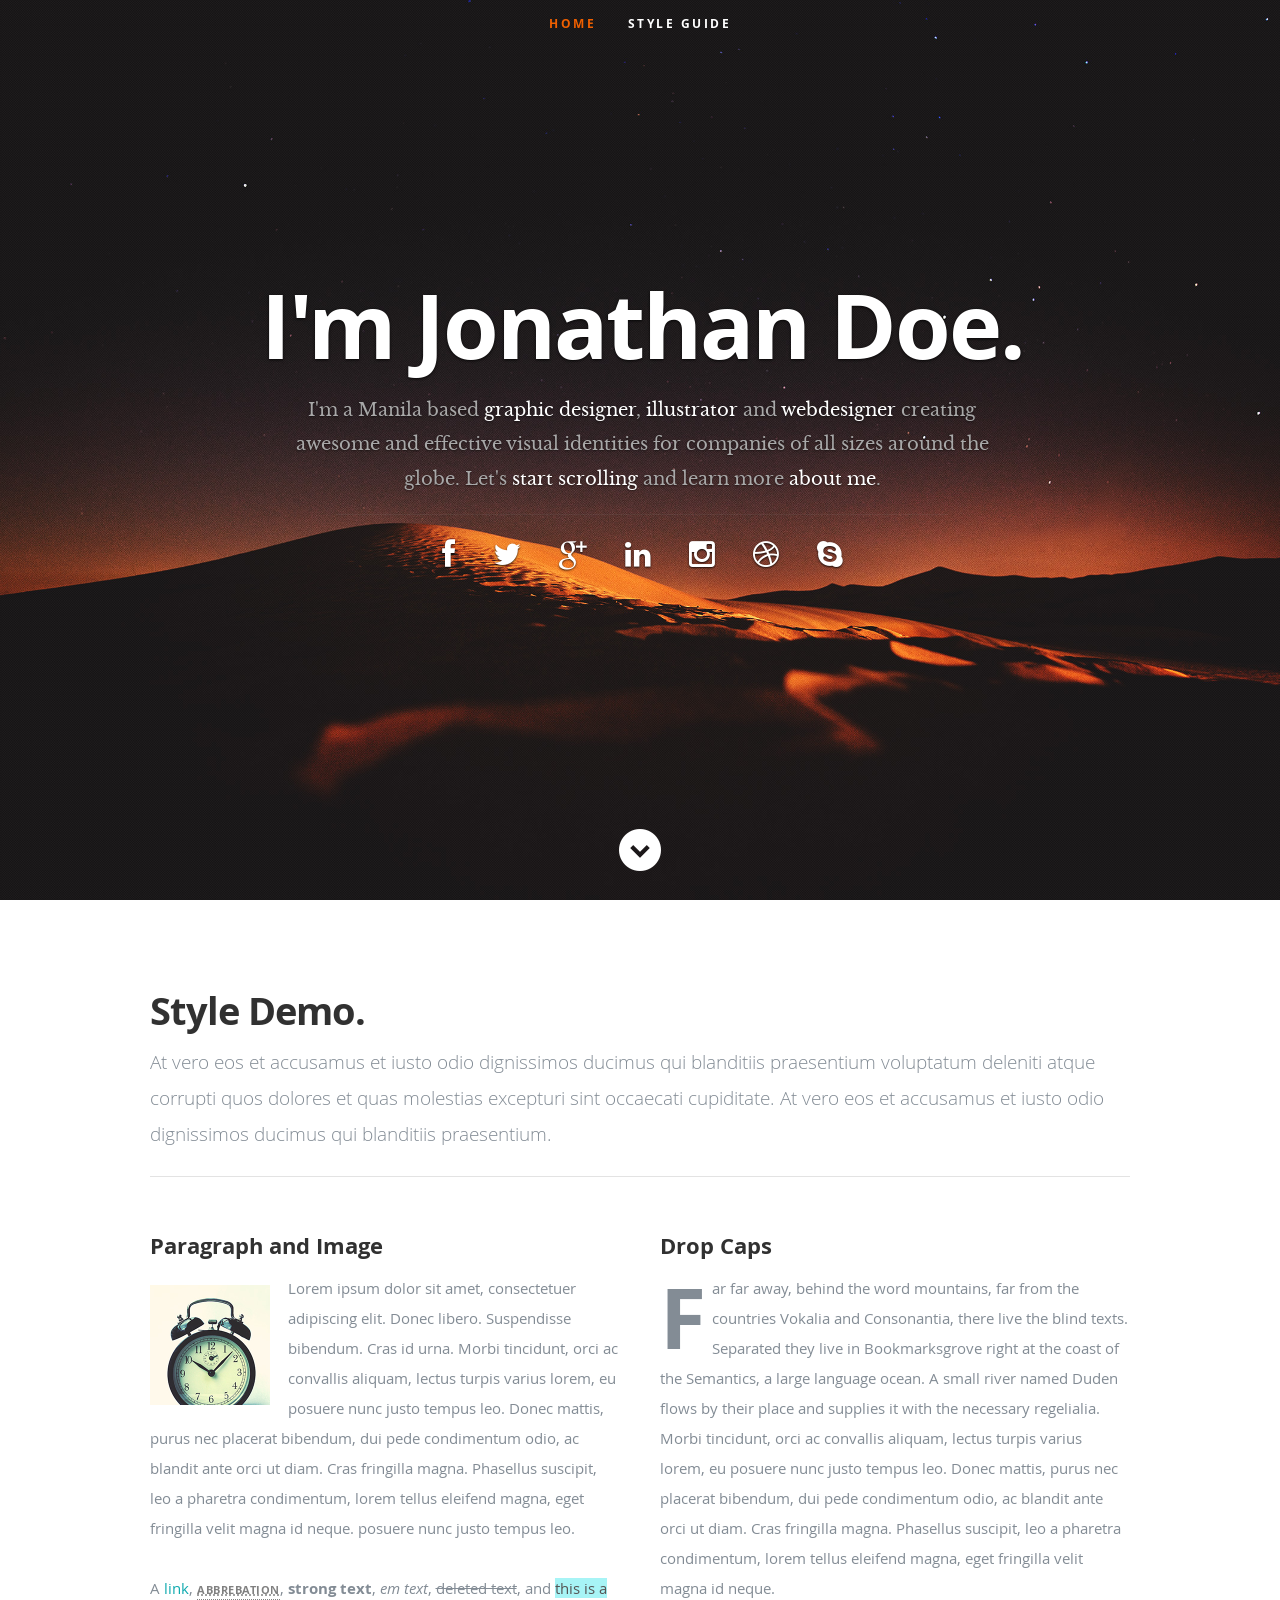
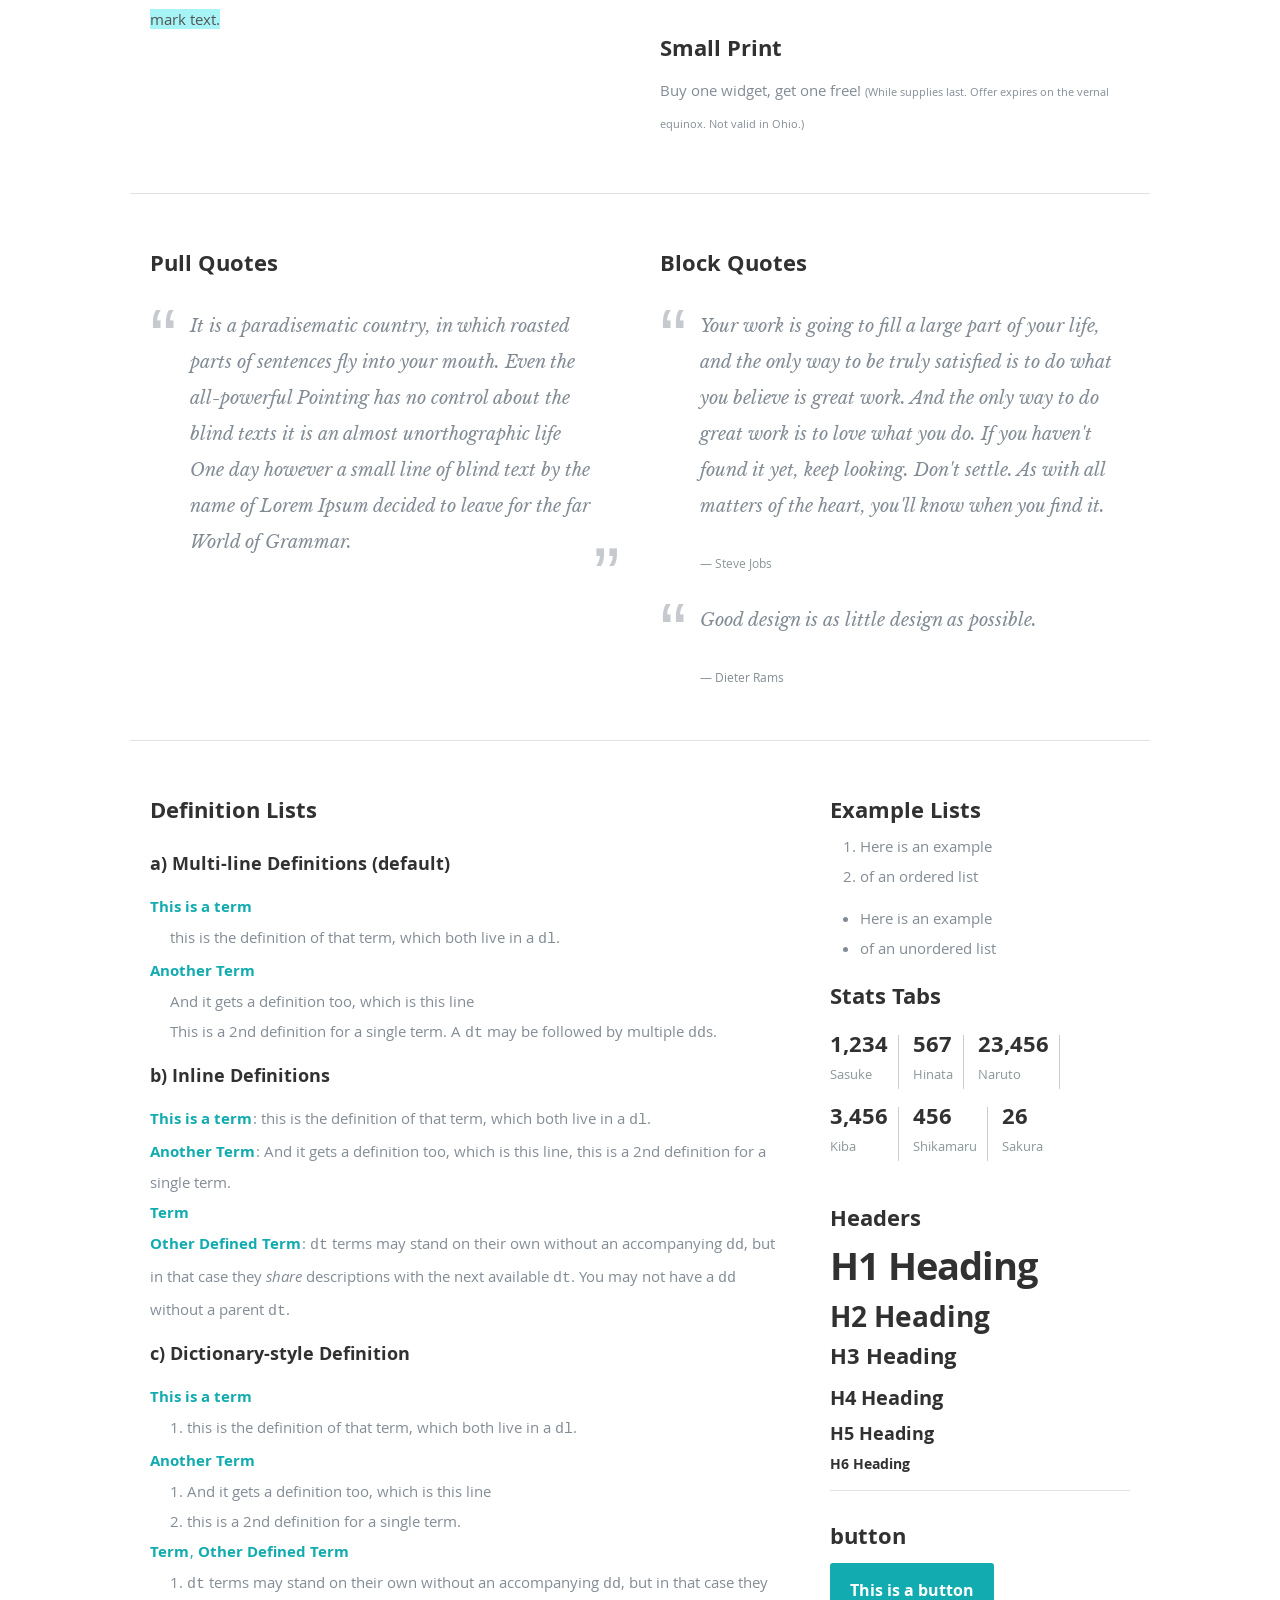
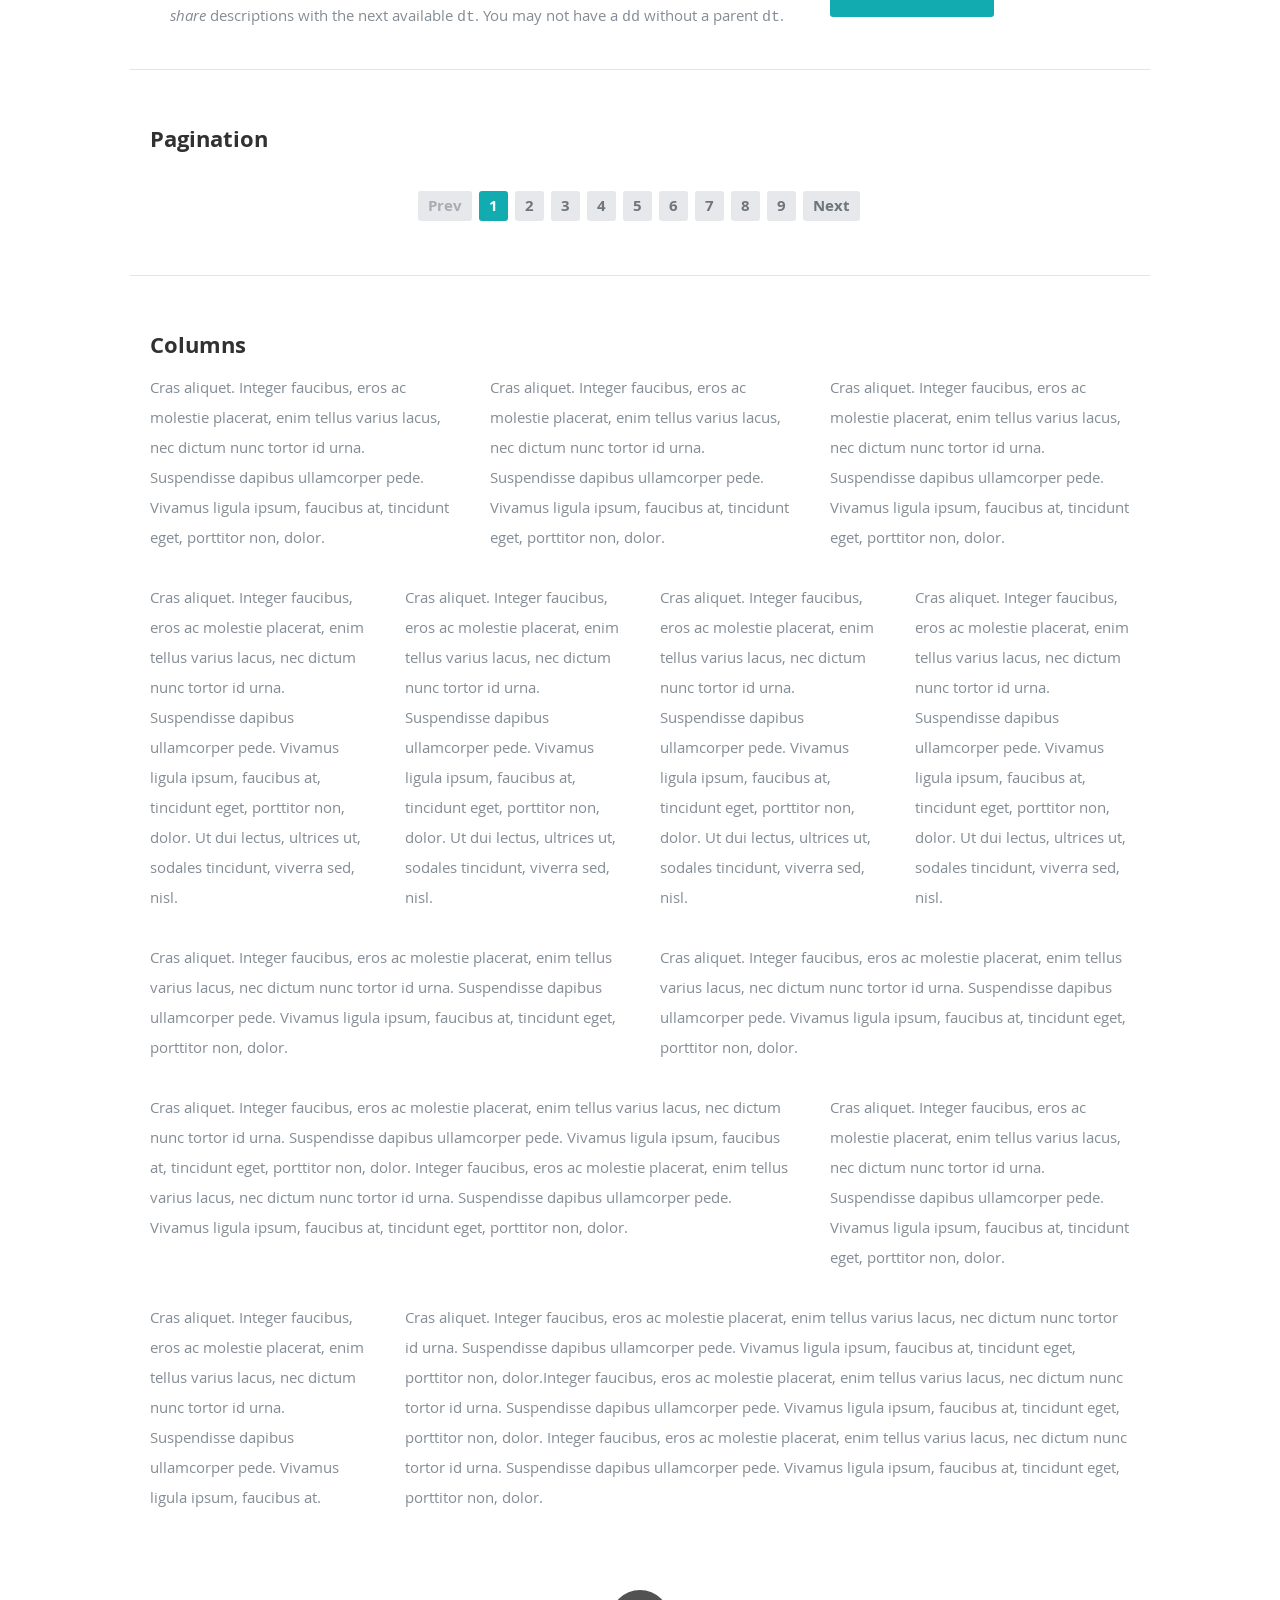
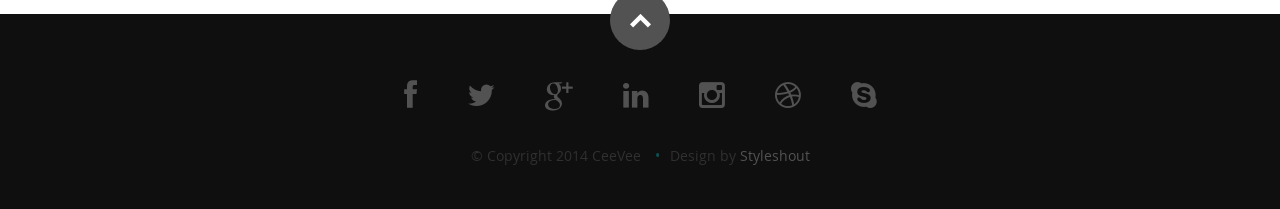
==== demo.html @ 999ac515 "Template Commit" ====
<!DOCTYPE html>
<!--[if lt IE 8 ]><html class="no-js ie ie7" lang="en"> <![endif]-->
<!--[if IE 8 ]><html class="no-js ie ie8" lang="en"> <![endif]-->
<!--[if (gte IE 8)|!(IE)]><!--><html class="no-js" lang="en"> <!--<![endif]-->
<head>

   <!--- Basic Page Needs
   ================================================== -->
   <meta charset="utf-8">
	<title>CeeVee - Free Responsive HTML5/CSS3 Template</title>
	<meta name="description" content="">
	<meta name="author" content="">

   <!-- Mobile Specific Metas
   ================================================== -->
	<meta name="viewport" content="width=device-width, initial-scale=1, maximum-scale=1">

	<!-- CSS
    ================================================== -->
   <link rel="stylesheet" href="css/default.css">
	<link rel="stylesheet" href="css/layout.css">
   <link rel="stylesheet" href="css/media-queries.css">
   <link rel="stylesheet" href="css/magnific-popup.css">

   <!-- Script
   ================================================== -->
	<script src="js/modernizr.js"></script>

   <!-- Favicons
	================================================== -->
	<link rel="shortcut icon" href="favicon.ico" >

</head>

<body>

   <!-- Header
   ================================================== -->
   <header id="home">

      <nav id="nav-wrap">

         <a class="mobile-btn" href="#nav-wrap" title="Show navigation">Show navigation</a>
	      <a class="mobile-btn" href="#" title="Hide navigation">Hide navigation</a>

         <ul id="nav" class="nav">
            <li class="current"><a class="smoothscroll" href="#home">Home</a></li>
	         <li><a class="smoothscroll" href="#styles">Style Guide</a></li>
         </ul> <!-- end #nav -->

      </nav> <!-- end #nav-wrap -->

      <div class="row banner">
         <div class="banner-text">
            <h1 class="responsive-headline">I'm Jonathan Doe.</h1>
            <h3>I'm a Manila based <span>graphic designer</span>, <span>illustrator</span> and <span>webdesigner</span> creating awesome and
            effective visual identities for companies of all sizes around the globe. Let's <a class="smoothscroll" href="#about">start scrolling</a>
            and learn more <a class="smoothscroll" href="#about">about me</a>.</h3>
            <hr />
            <ul class="social">
               <li><a href="#"><i class="fa fa-facebook"></i></a></li>
               <li><a href="#"><i class="fa fa-twitter"></i></a></li>
               <li><a href="#"><i class="fa fa-google-plus"></i></a></li>
               <li><a href="#"><i class="fa fa-linkedin"></i></a></li>
               <li><a href="#"><i class="fa fa-instagram"></i></a></li>
               <li><a href="#"><i class="fa fa-dribbble"></i></a></li>
               <li><a href="#"><i class="fa fa-skype"></i></a></li>
            </ul>
         </div>
      </div>

      <p class="scrolldown">
         <a class="smoothscroll" href="#styles"><i class="icon-down-circle"></i></a>
      </p>

   </header> <!-- Header End -->

   <!-- Style Guide Section
   ================================================== -->
   <section id="styles" style="padding: 90px 0 72px; background: #fff;">

      <div class="row add-bottom">

         <div class="twelve columns">

            <h1>Style Demo.</h1>

            <p class="lead add-bottom">At vero eos et accusamus et iusto odio dignissimos ducimus qui blanditiis praesentium voluptatum
            deleniti atque corrupti quos dolores et quas molestias excepturi sint occaecati cupiditate.
            At vero eos et accusamus et iusto odio dignissimos ducimus qui blanditiis praesentium.
            </p>

            <hr>

         </div>

      </div> <!-- Row End-->

      <div class="row add-bottom">

         <div class="six columns add-bottom">

            <h3>Paragraph and Image</h3>

            <p><a href="#"><img width="120" height="120" class="pull-left" alt="sample-image" src="images/sample-image.jpg"></a>
  			   Lorem ipsum dolor sit amet, consectetuer adipiscing elit. Donec libero. Suspendisse bibendum.
  			   Cras id urna. Morbi tincidunt, orci ac convallis aliquam, lectus turpis varius lorem, eu
  			   posuere nunc justo tempus leo. Donec mattis, purus nec placerat bibendum, dui pede condimentum
  			   odio, ac blandit ante orci ut diam. Cras fringilla magna. Phasellus suscipit, leo a pharetra
  			   condimentum, lorem tellus eleifend magna, eget fringilla velit magna id neque.
  			   posuere nunc justo tempus leo. </p>

            <p>A <a href="#">link</a>,
  			   <abbr title="this really isn't a very good description">abbrebation</abbr>,
  			   <strong>strong text</strong>,
            <em>em text</em>,
  			   <del>deleted text</del>, and
            <mark>this is a mark text.</mark>
          	</p>

         </div>

         <div class="six columns add-bottom">

            <h3>Drop Caps</h3>

            <p class="drop-cap">Far far away, behind the word mountains, far from the countries Vokalia and Consonantia,
            there live the blind texts. Separated they live in Bookmarksgrove right at the coast of the
            Semantics, a large language ocean. A small river named Duden flows by their place and supplies
            it with the necessary regelialia. Morbi tincidunt, orci ac convallis aliquam, lectus turpis varius lorem, eu
  			   posuere nunc justo tempus leo. Donec mattis, purus nec placerat bibendum, dui pede condimentum
  			   odio, ac blandit ante orci ut diam. Cras fringilla magna. Phasellus suscipit, leo a pharetra
  			   condimentum, lorem tellus eleifend magna, eget fringilla velit magna id neque.
  			   </p>

            <h3>Small Print</h3>

            <p>Buy one widget, get one free!
  				<small>(While supplies last. Offer expires on the vernal equinox. Not valid in Ohio.)</small>
  			   </p>

         </div>

         <hr />

      </div> <!-- Row End-->

      <div class="row add-bottom">

         <div class="six columns add-bottom">

            <h3>Pull Quotes</h3>

            <aside class="pull-quote">
    			   <blockquote>
    				   <p>It is a paradisematic country, in which roasted parts of
                  sentences fly into your mouth. Even the all-powerful Pointing has no control about the blind
                  texts it is an almost unorthographic life One day however a small line of blind text by the name
                  of Lorem Ipsum decided to leave for the far World of Grammar.</p>
    				</blockquote>
    			</aside>

         </div>

         <div class="six columns add-bottom">

            <h3>Block Quotes</h3>

            <blockquote cite="http://where-i-got-my-info-from.com">
   			   <p>Your work is going to fill a large part of your life, and the only way to be truly satisfied is
               to do what you believe is great work. And the only way to do great work is to love what you do.
               If you haven't found it yet, keep looking. Don't settle. As with all matters of the heart, you'll know when you find it.
               </p>
   				<cite>
   				   <a href="#">Steve Jobs</a>
   				</cite>
			   </blockquote>

            <blockquote>
               <p>Good design is as little design as possible.</p>
               <cite>Dieter Rams</cite>
            </blockquote>

         </div>

         <hr />

      </div> <!-- Row End-->

      <div class="row add-bottom">

         <div class="eight columns add-bottom">

            <h3 class="add-bottom">Definition Lists</h3>

            <h5>a) Multi-line Definitions (default)</h5>

            <dl>
			      <dt><b>This is a term</b></dt>
				      <dd>this is the definition of that term, which both live in a <code>dl</code>.</dd>
			      <dt><b>Another Term</b></dt>
				      <dd>And it gets a definition too, which is this line</dd>
				      <dd>This is a 2<sup>nd</sup> definition for a single term. A <code>dt</code> may be followed by multiple <code>dd</code>s.</dd>
		      </dl>

            <h5>b) Inline Definitions</h5>

            <dl class="lining">
			      <dt><b>This is a term</b></dt>
				      <dd>this is the definition of that term, which both live in a <code>dl</code>.</dd>
			      <dt><b>Another Term</b></dt>
				      <dd class="micro">And it gets a definition too, which is this line</dd>
				      <dd class="micro"> this is a 2<sup>nd</sup> definition for a single term.</dd>
			      <dt><b>Term</b></dt>
			      <dt><b>Other Defined Term</b></dt>
				      <dd><code>dt</code> terms may stand on their own without an accompanying <code>dd</code>, but in that case they <em>share</em> descriptions with the next available <code>dt</code>. You may not have a <code>dd</code> without a parent <code>dt</code>.</dd>
		      </dl>

            <h5>c) Dictionary-style Definition</h5>

            <dl class="dictionary-style">
				   <dt><b>This is a term</b></dt>
					   <dd>this is the definition of that term, which both live in a <code>dl</code>.</dd>
					<dt><b>Another Term</b></dt>
					   <dd>And it gets a definition too, which is this line</dd>
					   <dd> this is a 2<sup>nd</sup> definition for a single term.</dd>
					<dt><b>Term</b></dt>
					<dt><b>Other Defined Term</b></dt>
					   <dd><code>dt</code> terms may stand on their own without an accompanying <code>dd</code>, but in that case they <em>share</em> descriptions with the next available <code>dt</code>. You may not have a <code>dd</code> without a parent <code>dt</code>.</dd>
				</dl>

         </div>

         <div class="four columns add-bottom">

            <h3>Example Lists</h3>

            <ol>
				   <li>Here is an example</li>
				   <li>of an ordered list</li>
			   </ol>

            <ul class="disc">
				   <li>Here is an example</li>
				   <li>of an unordered list</li>
			   </ul>

            <h3>Stats Tabs</h3>

            <ul class="stats-tabs">
			      <li><a href="#">1,234 <b>Sasuke</b></a></li>
			      <li><a href="#">567 <b>Hinata</b></a></li>
			      <li><a href="#">23,456 <b>Naruto</b></a></li>
			      <li><a href="#">3,456 <b>Kiba</b></a></li>
			      <li><a href="#">456 <b>Shikamaru</b></a></li>
			      <li><a href="#">26 <b>Sakura</b></a></li>
		      </ul>

            <h3>Headers</h3>

            <h1>H1 Heading</h1>
            <h2>H2 Heading</h2>
            <h3>H3 Heading</h3>
            <h4>H4 Heading</h4>
            <h5>H5 Heading</h5>
            <h6>H6 Heading</h6>

            <hr>

            <h3>button</h3>

            <a class="button" href="#">This is a button</a>

         </div>

         <hr />

      </div> <!-- Row End-->

      <div class="row add-bottom">

         <div class="twelve columns add-bottom">

            <h3 class="add-bottom">Pagination</h3>

            <nav class="pagination add-bottom">

               <span class="page-numbers prev inactive">Prev</span>
   	         <span class="page-numbers current">1</span>
   	         <a href="#" class="page-numbers">2</a>
               <a href="#" class="page-numbers">3</a>
               <a href="#" class="page-numbers">4</a>
               <a href="#" class="page-numbers">5</a>
               <a href="#" class="page-numbers">6</a>
               <a href="#" class="page-numbers">7</a>
               <a href="#" class="page-numbers">8</a>
               <a href="#" class="page-numbers">9</a>
   	         <a href="#" class="page-numbers next">Next</a>

		      </nav>

         </div>

         <hr />

      </div> <!-- Row End-->

      <!--
      <div class="row add-bottom">

         <div class="twelve columns add-bottom">

            <h3>Form Styles</h3>

            <form>
               <fieldset>

					   <label for="regularInput">Regular Input</label>
						<input type="text" id="regularInput">

                  <label for="regularTextarea">Regular Textarea</label>
						<textarea id="regularTextarea"></textarea>

                  <label for="selectList">Select List</label>
						<select id="selectList">
						   <option value="Option 1">Option 1</option>
							<option value="Option 2">Option 2</option>
							<option value="Option 3">Option 3</option>
							<option value="Option 4">Option 4</option>
						</select>

                  <fieldset>
						   <legend>Checkboxes</legend>

                     <label for="regularCheckbox">
							   <input type="checkbox" value="checkbox 1" id="regularCheckbox">
								<span>Regular Checkbox</span>
							</label>

                     <label for="secondRegularCheckbox">
							   <input type="checkbox" value="checkbox 2" id="secondRegularCheckbox">
								<span>Regular Checkbox</span>
							</label>
						</fieldset>

						<fieldset>
						   <legend>Radio Buttons</legend>

                     <label for="regularRadio">
							   <input type="radio" value="radio 1" id="regularRadio" name="radios">
							   <span>Regular Radio</span>
							</label>

                     <label for="secondRegularRadio">
							   <input type="radio" value="radio 2" id="secondRegularRadio" name="radios">
								<span>Regular Radio</span>
							</label>
						</fieldset>

						<button type="submit">Submit Form</button>

               </fieldset>
				</form>

         </div>

         <hr />

      </div>
      -->


      <div class="row">

         <div class="twelve columns">
            <h3 class="half-bottom">Columns</h3>
         </div>

      </div> <!-- Row End-->

      <!--<h4>1/3 Columns</h4>  -->

      <div class="row">

         <div class="four columns">
		      <p>Cras aliquet. Integer faucibus, eros ac molestie placerat, enim tellus varius lacus,
            nec dictum nunc tortor id urna. Suspendisse dapibus ullamcorper pede. Vivamus ligula ipsum,
            faucibus at, tincidunt eget, porttitor non, dolor. </p>
	      </div>

         <div class="four columns">
		      <p>Cras aliquet. Integer faucibus, eros ac molestie placerat, enim tellus varius lacus,
            nec dictum nunc tortor id urna. Suspendisse dapibus ullamcorper pede. Vivamus ligula ipsum,
            faucibus at, tincidunt eget, porttitor non, dolor. </p>
	      </div>

         <div class="four columns">
		      <p>Cras aliquet. Integer faucibus, eros ac molestie placerat, enim tellus varius lacus,
            nec dictum nunc tortor id urna. Suspendisse dapibus ullamcorper pede. Vivamus ligula ipsum,
            faucibus at, tincidunt eget, porttitor non, dolor. </p>
	      </div>

      </div>

      <!--<h4>1/4 Columns</h4>  -->

      <div class="row">

         <div class="three columns">
		      <p>Cras aliquet. Integer faucibus, eros ac molestie placerat, enim tellus varius lacus,
            nec dictum nunc tortor id urna. Suspendisse dapibus ullamcorper pede. Vivamus ligula ipsum,
            faucibus at, tincidunt eget, porttitor non, dolor. Ut dui lectus, ultrices ut, sodales tincidunt,
            viverra sed, nisl. </p>
	      </div>

         <div class="three columns">
		      <p>Cras aliquet. Integer faucibus, eros ac molestie placerat, enim tellus varius lacus,
            nec dictum nunc tortor id urna. Suspendisse dapibus ullamcorper pede. Vivamus ligula ipsum,
            faucibus at, tincidunt eget, porttitor non, dolor. Ut dui lectus, ultrices ut, sodales tincidunt,
            viverra sed, nisl. </p>
	      </div>

         <div class="three columns">
		      <p>Cras aliquet. Integer faucibus, eros ac molestie placerat, enim tellus varius lacus,
            nec dictum nunc tortor id urna. Suspendisse dapibus ullamcorper pede. Vivamus ligula ipsum,
            faucibus at, tincidunt eget, porttitor non, dolor. Ut dui lectus, ultrices ut, sodales tincidunt,
            viverra sed, nisl. </p>
	      </div>

         <div class="three columns">
		      <p>Cras aliquet. Integer faucibus, eros ac molestie placerat, enim tellus varius lacus,
            nec dictum nunc tortor id urna. Suspendisse dapibus ullamcorper pede. Vivamus ligula ipsum,
            faucibus at, tincidunt eget, porttitor non, dolor. Ut dui lectus, ultrices ut, sodales tincidunt,
            viverra sed, nisl. </p>
	      </div>

      </div>

      <!--<h4>1/2 Columns</h4>  -->

      <div class="row">

         <div class="six columns">
            <p>Cras aliquet. Integer faucibus, eros ac molestie placerat, enim tellus varius lacus,
            nec dictum nunc tortor id urna. Suspendisse dapibus ullamcorper pede. Vivamus ligula ipsum,
            faucibus at, tincidunt eget, porttitor non, dolor. </p>
         </div>

         <div class="six columns">
            <p>Cras aliquet. Integer faucibus, eros ac molestie placerat, enim tellus varius lacus,
            nec dictum nunc tortor id urna. Suspendisse dapibus ullamcorper pede. Vivamus ligula ipsum,
            faucibus at, tincidunt eget, porttitor non, dolor. </p>
         </div>

      </div>

      <!--<h4>2/3 Columns</h4>  -->

      <div class="row">

         <div class="eight columns">
            <p>Cras aliquet. Integer faucibus, eros ac molestie placerat, enim tellus varius lacus,
            nec dictum nunc tortor id urna. Suspendisse dapibus ullamcorper pede. Vivamus ligula ipsum,
            faucibus at, tincidunt eget, porttitor non, dolor. Integer faucibus, eros ac molestie placerat, enim tellus varius lacus,
            nec dictum nunc tortor id urna. Suspendisse dapibus ullamcorper pede. Vivamus ligula ipsum,
            faucibus at, tincidunt eget, porttitor non, dolor.</p>
         </div>

         <div class="four columns">
            <p>Cras aliquet. Integer faucibus, eros ac molestie placerat, enim tellus varius lacus,
            nec dictum nunc tortor id urna. Suspendisse dapibus ullamcorper pede. Vivamus ligula ipsum,
            faucibus at, tincidunt eget, porttitor non, dolor. </p>
         </div>

      </div>

      <!--<h4>3/4 Columns</h4>  -->

      <div class="row">

         <div class="three columns">
		      <p>Cras aliquet. Integer faucibus, eros ac molestie placerat, enim tellus varius lacus,
            nec dictum nunc tortor id urna. Suspendisse dapibus ullamcorper pede. Vivamus ligula ipsum,
            faucibus at. </p>
	      </div>

         <div class="nine columns">
		      <p>Cras aliquet. Integer faucibus, eros ac molestie placerat, enim tellus varius lacus,
            nec dictum nunc tortor id urna. Suspendisse dapibus ullamcorper pede. Vivamus ligula ipsum,
            faucibus at, tincidunt eget, porttitor non, dolor.Integer faucibus, eros ac molestie placerat, enim tellus varius lacus,
            nec dictum nunc tortor id urna. Suspendisse dapibus ullamcorper pede. Vivamus ligula ipsum,
            faucibus at, tincidunt eget, porttitor non, dolor. Integer faucibus, eros ac molestie placerat, enim tellus varius lacus,
            nec dictum nunc tortor id urna. Suspendisse dapibus ullamcorper pede. Vivamus ligula ipsum,
            faucibus at, tincidunt eget, porttitor non, dolor.</p>
	      </div>

      </div>

   </section> <!-- Resume Section End-->


   <!-- footer
   ================================================== -->
   <footer>

      <div class="row">

         <div class="twelve columns">

            <ul class="social-links">
               <li><a href="#"><i class="fa fa-facebook"></i></a></li>
               <li><a href="#"><i class="fa fa-twitter"></i></a></li>
               <li><a href="#"><i class="fa fa-google-plus"></i></a></li>
               <li><a href="#"><i class="fa fa-linkedin"></i></a></li>
               <li><a href="#"><i class="fa fa-instagram"></i></a></li>
               <li><a href="#"><i class="fa fa-dribbble"></i></a></li>
               <li><a href="#"><i class="fa fa-skype"></i></a></li>
            </ul>

            <ul class="copyright">
               <li>&copy; Copyright 2014 CeeVee</li>
               <li>Design by <a title="Styleshout" href="http://www.styleshout.com/">Styleshout</a></li>   
            </ul>

         </div>

         <div id="go-top" style="display: block;"><a class="smoothscroll" title="Back to Top" href="#home"><i class="icon-up-open"></i></a></div>

      </div>

   </footer> <!-- Footer End-->

   <!-- Java Script
   ================================================== -->
   <script src="http://ajax.googleapis.com/ajax/libs/jquery/1.10.2/jquery.min.js"></script>
   <script>window.jQuery || document.write('<script src="js/jquery-1.10.2.min.js"><\/script>')</script>
   <script type="text/javascript" src="js/jquery-migrate-1.2.1.min.js"></script>

   <script src="js/jquery.flexslider.js"></script>
   <script src="js/waypoints.js"></script>
   <script src="js/jquery.fittext.js"></script>
   <script src="js/magnific-popup.js"></script>
   <script src="js/doubletaptogo.js"></script>
   <script src="js/spin.js"></script>

   <script src="js/init.js"></script>

</body>

</html>
---- css/default.css ----
/*
=====================================================================
*   Ceevee v1.0 Default Stylesheet
*   url: styleshout.com
*   03-17-2014
=====================================================================

TOC:
a. Webfonts and Icon fonts
b. Reset
c. Default Styles
   1. Basic
   2. Typography
   3. Links
   4. Images
   5. Buttons
   6. Forms
d. Grid
e. Others
   1. Clearing
   2. Misc

=====================================================================  */

/* ------------------------------------------------------------------ */
/* a. Webfonts and Icon fonts
 ------------------------------------------------------------------ */

@import url("fonts.css");
@import url("fontello/css/fontello.css");
@import url("font-awesome/css/font-awesome.min.css");

/* ------------------------------------------------------------------
/* b. Reset
      Adapted from:
      Normalize.css - https://github.com/necolas/normalize.css/
      HTML5 Doctor Reset - html5doctor.com/html-5-reset-stylesheet/
/* ------------------------------------------------------------------ */

html, body, div, span, object, iframe,
h1, h2, h3, h4, h5, h6, p, blockquote, pre,
abbr, address, cite, code,
del, dfn, em, img, ins, kbd, q, samp,
small, strong, sub, sup, var,
b, i,
dl, dt, dd, ol, ul, li,
fieldset, form, label, legend,
table, caption, tbody, tfoot, thead, tr, th, td,
article, aside, canvas, details, figcaption, figure,
footer, header, hgroup, menu, nav, section, summary,
time, mark, audio, video {
   margin: 0;
   padding: 0;
   border: 0;
   outline: 0;
   font-size: 100%;
   vertical-align: baseline;
   background: transparent;
}

article,aside,details,figcaption,figure,
footer,header,hgroup,menu,nav,section {
   display: block;
}

audio,
canvas,
video {
   display: inline-block;
}

audio:not([controls]) {
   display: none;
   height: 0;
}

[hidden] { display: none; }

code, kbd, pre, samp {
   font-family: monospace, serif;
   font-size: 1em;
}

pre {
   white-space: pre;
   white-space: pre-wrap;
   word-wrap: break-word;
}

blockquote, q { quotes: &#8220 &#8220; }

blockquote:before, blockquote:after,
q:before, q:after {
   content: '';
   content: none;
}

ins {
   background-color: #ff9;
   color: #000;
   text-decoration: none;
}

mark {
   background-color: #A7F4F6;
   color: #555;
}

del { text-decoration: line-through; }

abbr[title], dfn[title] {
   border-bottom: 1px dotted;
   cursor: help;
}

table {
   border-collapse: collapse;
   border-spacing: 0;
}


/* ------------------------------------------------------------------ */
/* c. Default and Basic Styles
      Adapted from:
      Skeleton CSS Framework - http://www.getskeleton.com/
      Typeplate Typographic Starter Kit - http://typeplate.com/
/* ------------------------------------------------------------------ */

/*  1. Basic  ------------------------------------------------------- */

*,
*:before,
*:after {
   -moz-box-sizing: border-box;
   -webkit-box-sizing: border-box;
   box-sizing: border-box;
}

html {
   font-size: 62.5%;
   -webkit-font-smoothing: antialiased;
}

body {
   background: #fff;
   font-family: 'opensans-regular', sans-serif;
   font-weight: normal;
   font-size: 15px;
   line-height: 30px;
	color: #838C95;

   -webkit-font-smoothing: antialiased; /* Fix for webkit rendering */
	-webkit-text-size-adjust: 100%;
}

/*  2. Typography
       Vertical rhythm with leading derived from 6
--------------------------------------------------------------------- */

h1, h2, h3, h4, h5, h6 {
   color: #313131;
	font-family: 'opensans-bold', sans-serif;
   font-weight: normal;
}
h1 a, h2 a, h3 a, h4 a, h5 a, h6 a { font-weight: inherit; }
h1 { font-size: 38px; line-height: 42px; margin-bottom: 12px; letter-spacing: -1px; }
h2 { font-size: 28px; line-height: 36px; margin-bottom: 6px; }
h3 { font-size: 22px; line-height: 30px; margin-bottom: 12px; }
h4 { font-size: 20px; line-height: 30px; margin-bottom: 6px; }
h5 { font-size: 18px; line-height: 30px; }
h6 { font-size: 14px; line-height: 30px; }
.subheader { }

p { margin: 0 0 30px 0; }
p img { margin: 0; }
p.lead {
   font: 19px/36px 'opensans-light', sans-serif;
   margin-bottom: 18px;
}

/* for 'em' and 'strong' tags, font-size and line-height should be same with
the body tag due to rendering problems in some browsers */
em { font: 15px/30px 'opensans-italic', sans-serif; }
strong, b { font: 15px/30px 'opensans-bold', sans-serif; }
small { font-size: 11px; line-height: inherit; }

/*	Blockquotes */
blockquote {
   margin: 30px 0px;
   padding-left: 40px;
   position: relative;
}
blockquote:before {
   content: "\201C";
   opacity: 0.45;
   font-size: 80px;
   line-height: 0px;
   margin: 0;
   font-family: arial, sans-serif;

   position: absolute;
   top:  30px;
	left: 0;
}
blockquote p {
   font-family: 'librebaskerville-italic', serif;
   padding: 0;
   font-size: 18px;
   line-height: 36px;
}
blockquote cite {
   display: block;
   font-size: 12px;
   font-style: normal;
   line-height: 18px;
}
blockquote cite:before { content: "\2014 \0020"; }
blockquote cite a,
blockquote cite a:visited { color: #8B9798; border: none }

/* ---------------------------------------------------------------------
/*  Pull Quotes Markup
/*
    <aside class="pull-quote">
		<blockquote>
			<p></p>
		</blockquote>
	 </aside>
/*
/* --------------------------------------------------------------------- */
.pull-quote {
   position: relative;
	padding: 18px 30px 18px 0px;
}
.pull-quote:before,
.pull-quote:after {
	height: 1em;
	opacity: 0.45;
	position: absolute;
	font-size: 80px;
   font-family: Arial, Sans-Serif;
}
.pull-quote:before {
	content: "\201C";
	top:  33px;
	left: 0;
}
.pull-quote:after {
	content: '\201D';
	bottom: -33px;
	right: 0;
}
.pull-quote blockquote {
   margin: 0;
}
.pull-quote blockquote:before {
   content: none;
}

/* Abbreviations */
abbr {
   font-family: 'opensans-bold', sans-serif;
	font-variant: small-caps;
	text-transform: lowercase;
   letter-spacing: .5px;
	color: gray;
}
abbr:hover { cursor: help; }

/* drop cap */
.drop-cap:first-letter {
	float: left;
	margin: 0;
	padding: 14px 6px 0 0;
	font-size: 84px;
	font-family: /* Copperplate */ 'opensans-bold', sans-serif;
   line-height: 60px;
	text-indent: 0;
	background: transparent;
	color: inherit;
}

hr { border: solid #E3E3E3; border-width: 1px 0 0; clear: both; margin: 11px 0 30px; height: 0; }


/*  3. Links  ------------------------------------------------------- */

a, a:visited {
   text-decoration: none;
   outline: 0;
   color: #11ABB0;

   -webkit-transition: color .3s ease-in-out;
   -moz-transition: color .3s ease-in-out;
   -o-transition: color .3s ease-in-out;
   transition: color .3s ease-in-out;
}
a:hover, a:focus { color: #313131; }
p a, p a:visited { line-height: inherit; }


/*  4. List  --------------------------------------------------------- */

ul, ol { margin-bottom: 24px; margin-top: 12px; }
ul { list-style: none outside; }
ol { list-style: decimal; }
ol, ul.square, ul.circle, ul.disc { margin-left: 30px; }
ul.square { list-style: square outside; }
ul.circle { list-style: circle outside; }
ul.disc { list-style: disc outside; }
ul ul, ul ol,
ol ol, ol ul { margin: 6px 0 6px 30px; }
ul ul li, ul ol li,
ol ol li, ol ul li { margin-bottom: 6px; }
li { line-height: 18px; margin-bottom: 12px; }
ul.large li { }
li p { }

/* ---------------------------------------------------------------------
/*  Stats Tab Markup

    <ul class="stats-tabs">
		<li><a href="#">[value]<b>[name]</b></a></li>
	 </ul>

    Extend this object into your markup.
/*
/* --------------------------------------------------------------------- */
.stats-tabs {
   padding: 0;
   margin: 24px 0;
}
.stats-tabs li {
	display: inline-block;
	margin: 0 10px 18px 0;
	padding: 0 10px 0 0;
	border-right: 1px solid #ccc;
}
.stats-tabs li:last-child {
	margin: 0;
	padding: 0;
	border: none;
}
.stats-tabs li a {
	display: inline-block;
	font-size: 22px;
	font-family: 'opensans-bold', sans-serif;
   border: none;
   color: #313131;
}
.stats-tabs li a:hover {
   color:#11ABB0;
}
.stats-tabs li a b {
	display: block;
	margin: 6px 0 0 0;
	font-size: 13px;
	font-family: 'opensans-regular', sans-serif;
   color: #8B9798;
}

/* definition list */
dl { margin: 12px 0; }
dt { margin: 0; color:#11ABB0; }
dd { margin: 0 0 0 20px; }

/* Lining Definition Style Markup */
.lining dt,
.lining dd {
	display: inline;
	margin: 0;
}
.lining dt + dt:before,
.lining dd + dt:before {
	content: "\A";
	white-space: pre;
}
.lining dd + dd:before {
	content: ", ";
}
.lining dd:before {
	content: ": ";
	margin-left: -0.2em;
}

/* Dictionary Definition Style Markup */
.dictionary-style dt {
	display: inline;
	counter-reset: definitions;
}
.dictionary-style dt + dt:before {
	content: ", ";
	margin-left: -0.2em;
}
.dictionary-style dd {
	display: block;
	counter-increment: definitions;
}
.dictionary-style dd:before {
	content: counter(definitions, decimal) ". ";
}

/* Pagination */
.pagination {
   margin: 36px auto;
   text-align: center;
}
.pagination ul li {
   display: inline-block;
   margin: 0;
   padding: 0;
}
.pagination .page-numbers {
   font: 15px/18px 'opensans-bold', sans-serif;
   display: inline-block;
   padding: 6px 10px;
   margin-right: 3px;
   margin-bottom: 6px;
	color: #6E757C;
	background-color: #E6E8EB;

	-webkit-transition: all 200ms ease-in-out;
	-moz-transition: all 200ms ease-in-out;
	-o-transition: all 200ms ease-in-out;
	-ms-transition: all 200ms ease-in-out;
	transition: all 200ms ease-in-out;

   -moz-border-radius: 3px;
   -webkit-border-radius: 3px;
   -khtml-border-radius: 3px;
	border-radius: 3px;
}
.pagination .page-numbers:hover {
   background: #838A91;
   color: #fff;
}
.pagination .current,
.pagination .current:hover {
   background-color: #11ABB0;
   color: #fff;
}
.pagination .inactive,
.pagination .inactive:hover {
   background-color: #E6E8EB;
	color: #A9ADB2;
}
.pagination .prev, .pagination .next {}

/*  5. Images  --------------------------------------------------------- */

img {
   max-width: 100%;
   height: auto;
}
img.pull-right { margin: 12px 0px 0px 18px; }
img.pull-left { margin: 12px 18px 0px 0px; }

/*  6. Buttons  --------------------------------------------------------- */

.button,
.button:visited,
button,
input[type="submit"],
input[type="reset"],
input[type="button"] {
   font: 16px/30px 'opensans-bold', sans-serif;
   background: #11ABB0;
   display: inline-block;
	text-decoration: none;
   letter-spacing: 0;
   color: #fff;
	padding: 12px 20px;
	margin-bottom: 18px;
   border: none;
   cursor: pointer;
   height: auto;

   -webkit-transition: all .2s ease-in-out;
	-moz-transition: all .2s ease-in-out;
	-o-transition: all .2s ease-in-out;
	-ms-transition: all .2s ease-in-out;
	transition: all .2s ease-in-out;

   -moz-border-radius: 3px;
   -webkit-border-radius: 3px;
   -khtml-border-radius: 3px;
   border-radius: 3px;
}

.button:hover,
button:hover,
input[type="submit"]:hover,
input[type="reset"]:hover,
input[type="button"]:hover {
   background: #3d4145;
   color: #fff;
}

.button:active,
button:active,
input[type="submit"]:active,
input[type="reset"]:active,
input[type="button"]:active {
   background: #3d4145;
   color: #fff;
}

.button.full-width,
button.full-width,
input[type="submit"].full-width,
input[type="reset"].full-width,
input[type="button"].full-width {
	width: 100%;
	padding-left: 0 !important;
	padding-right: 0 !important;
	text-align: center;
}

/* Fix for odd Mozilla border & padding issues */
button::-moz-focus-inner,
input::-moz-focus-inner {
    border: 0;
    padding: 0;
}


/*  7. Forms  --------------------------------------------------------- */

form { margin-bottom: 24px; }
fieldset { margin-bottom: 24px; }

input[type="text"],
input[type="password"],
input[type="email"],
textarea,
select {
   display: block;
   padding: 18px 15px;
   margin: 0 0 24px 0;
   border: 0;
   outline: none;
   vertical-align: middle;
   min-width: 225px;
	max-width: 100%;
   font-size: 15px;
   line-height: 24px;
	color: #647373;
	background: #D3D9D9;

}

/* select { padding: 0;
   width: 220px;
   } */

input[type="text"]:focus,
input[type="password"]:focus,
input[type="email"]:focus,
textarea:focus {
   color: #B3B7BC;
	background-color: #3d4145;
}

textarea { min-height: 220px; }

label,
legend {
   font: 16px/24px 'opensans-bold', sans-serif;
	margin: 12px 0;
   color: #3d4145;
   display: block;
}
label span,
legend span {
	color: #8B9798;
   font: 14px/24px 'opensans-regular', sans-serif;
}

input[type="checkbox"],
input[type="radio"] {
    font-size: 15px;
    color: #737373;
}

input[type="checkbox"] { display: inline; }

/* ------------------------------------------------------------------ */
/* d. Grid
---------------------------------------------------------------------
   gutter = 40px.
/* ------------------------------------------------------------------ */

/* default
--------------------------------------------------------------- */
.row {
   width: 96%;
   max-width: 1020px;
   margin: 0 auto;
}
/* fixed width for IE8 */
.ie .row { width: 1000px ; }

.narrow .row { max-width: 980px; }

.row .row { width: auto; max-width: none; margin: 0 -20px; }

/* row clearing */
.row:before,
.row:after {
    content: " ";
    display: table;
}
.row:after {
    clear: both;
}

.column, .columns {
   position: relative;
   padding: 0 20px;
   min-height: 1px;
   float: left;
}
.column.centered, .columns.centered  {
    float: none;
    margin: 0 auto;
}

/* removed gutters */
.row.collapsed > .column,
.row.collapsed > .columns,
.column.collapsed, .columns.collapsed  { padding: 0; }

[class*="column"] + [class*="column"]:last-child { float: right; }
[class*="column"] + [class*="column"].end { float: right; }

/* column widths */
.row .one         { width: 8.33333%; }
.row .two         { width: 16.66667%; }
.row .three       { width: 25%; }
.row .four        { width: 33.33333%; }
.row .five        { width: 41.66667%; }
.row .six         { width: 50%; }
.row .seven       { width: 58.33333%; }
.row .eight       { width: 66.66667%; }
.row .nine        { width: 75%; }
.row .ten         { width: 83.33333%; }
.row .eleven      { width: 91.66667%; }
.row .twelve      { width: 100%; }

/* Offsets */
.row .offset-1    { margin-left: 8.33333%; }
.row .offset-2    { margin-left: 16.66667%; }
.row .offset-3    { margin-left: 25%; }
.row .offset-4    { margin-left: 33.33333%; }
.row .offset-5    { margin-left: 41.66667%; }
.row .offset-6    { margin-left: 50%; }
.row .offset-7    { margin-left: 58.33333%; }
.row .offset-8    { margin-left: 66.66667%; }
.row .offset-9    { margin-left: 75%; }
.row .offset-10   { margin-left: 83.33333%; }
.row .offset-11   { margin-left: 91.66667%; }

/* Push/Pull */
.row .push-1      { left: 8.33333%; }
.row .pull-1      { right: 8.33333%; }
.row .push-2      { left: 16.66667%; 	}
.row .pull-2      { right: 16.66667%; }
.row .push-3      { left: 25%; }
.row .pull-3      { right: 25%;	}
.row .push-4      { left: 33.33333%; }
.row .pull-4      { right: 33.33333%; }
.row .push-5      { left: 41.66667%; }
.row .pull-5      { right: 41.66667%; }
.row .push-6      { left: 50%; }
.row .pull-6      { right: 50%; }
.row .push-7      { left: 58.33333%; }
.row .pull-7      { right: 58.33333%; }
.row .push-8      { left: 66.66667%; 	}
.row .pull-8      { right: 66.66667%; }
.row .push-9      { left: 75%; }
.row .pull-9      { right: 75%; }
.row .push-10     { left: 83.33333%; }
.row .pull-10     { right: 83.33333%; }
.row .push-11     { left: 91.66667%; }
.row .pull-11     { right: 91.66667%; }

/* block grids
--------------------------------------------------------------------- */
.bgrid-sixths [class*="column"]   { width: 16.66667%; }
.bgrid-quarters [class*="column"] { width: 25%; }
.bgrid-thirds [class*="column"]   { width: 33.33333%; }
.bgrid-halves [class*="column"]   { width: 50%; }

[class*="bgrid"] [class*="column"] + [class*="column"]:last-child { float: left; }

/* Left clearing for block grid columns - columns that changes width in
different screen sizes. Allows columns with different heights to align
properly.
--------------------------------------------------------------------- */
.first { clear: left; }   /* first column in default screen */
.s-first { clear: none; } /* first column in smaller screens */

/* smaller screens
--------------------------------------------------------------- */
@media only screen and (max-width: 900px) {

   /* block grids on small screens */
   .s-bgrid-sixths [class*="column"]   { width: 16.66667%; }
   .s-bgrid-quarters [class*="column"] { width: 25%; }
   .s-bgrid-thirds [class*="column"]   { width: 33.33333%; }
   .s-bgrid-halves [class*="column"]   { width: 50%; }

   /* block grids left clearing */
   .first { clear: none; }
   .s-first { clear: left; }

}

/* mobile wide/smaller tablets
--------------------------------------------------------------- */
@media only screen and (max-width: 767px) {

   .row {
	   width: 460px;
	   margin: 0 auto;
      padding: 0;
	}
   .column, .columns {
	   width: auto !important;
	   float: none;
	   margin-left: 0;
	   margin-right: 0;
      padding: 0 30px;
   }
   .row .row { width: auto; max-width: none; margin: 0 -30px; }

   [class*="column"] + [class*="column"]:last-child { float: none; }
   [class*="bgrid"] [class*="column"] + [class*="column"]:last-child { float: none; }

   /* Offsets */
   .row .offset-1    { margin-left: 0%; }
   .row .offset-2    { margin-left: 0%; }
   .row .offset-3    { margin-left: 0%; }
   .row .offset-4    { margin-left: 0%; }
   .row .offset-5    { margin-left: 0%; }
   .row .offset-6    { margin-left: 0%; }
   .row .offset-7    { margin-left: 0%; }
   .row .offset-8    { margin-left: 0%; }
   .row .offset-9    { margin-left: 0%; }
   .row .offset-10   { margin-left: 0%; }
   .row .offset-11   { margin-left: 0%; }
}

/* mobile narrow
--------------------------------------------------------------- */
@media only screen and (max-width: 460px) {

   .row { width: auto; }

}

/* larger screens
--------------------------------------------------------------- */
@media screen and (min-width: 1200px) {

   .wide .row { max-width: 1180px; }

}

/* ------------------------------------------------------------------ */
/* e. Others
/* ------------------------------------------------------------------ */

/*  1. Clearing
    (http://nicolasgallagher.com/micro-clearfix-hack/
--------------------------------------------------------------------- */

.cf:before,
.cf:after {
    content: " ";
    display: table;
}
.cf:after {
    clear: both;
}

/*  2. Misc -------------------------------------------------------- */

.remove-bottom { margin-bottom: 0 !important; }
.half-bottom { margin-bottom: 12px !important; }
.add-bottom { margin-bottom: 24px !important; }
.no-border { border: none; }

.text-center  { text-align: center !important; }
.text-left    { text-align: left !important; }
.text-right   { text-align: right !important; }
.pull-left    { float: left !important; }
.pull-right   { float: right !important; }
.align-center {
	margin-left: auto !important;
	margin-right: auto !important;
	text-align: center !important;
}
---- css/layout.css ----
/*
=====================================================================
*   Ceevee v1.0 Layout Stylesheet
*   url: styleshout.com
*   03-18-2014
=====================================================================

   TOC:
   a. General Styles
   b. Header Styles
   c. About Section
   d. Resume Section
   e. Portfolio Section
   f. Call To Action Section
   g. Testimonials Section
   h. Contact Section
   i. Footer

===================================================================== */

/* ------------------------------------------------------------------ */
/* a. General Styles
/* ------------------------------------------------------------------ */

body { background: #0f0f0f; }

/* ------------------------------------------------------------------ */
/* b. Header Styles
/* ------------------------------------------------------------------ */

header {
   position: relative;
   height: 800px;
   min-height: 500px;
   width: 100%;
   background: #161415 url(../images/header-background.jpg) no-repeat top center;
   background-size: cover !important;
	-webkit-background-size: cover !important;
   text-align: center;
   overflow: hidden;
}

/* vertically center banner section */
header:before {
   content: '';
   display: inline-block;
   vertical-align: middle;
   height: 100%;
}
header .banner {
   display: inline-block;
   vertical-align: middle;
   margin: 0 auto;
   width: 85%;
   padding-bottom: 30px;s
   text-align: center;
}

header .banner-text { width: 100%; }
header .banner-text h1 {
   font: 90px/1.1em 'opensans-bold', sans-serif;
   color: #fff;
   letter-spacing: -2px;
   margin: 0 auto 18px auto;
   text-shadow: 0px 1px 3px rgba(0, 0, 0, .8);
}
header .banner-text h3 {
   font: 18px/1.9em 'librebaskerville-regular', serif;
   color: #A8A8A8;
   margin: 0 auto;
   width: 70%;
   text-shadow: 0px 1px 2px rgba(0, 0, 0, .5);
}
header .banner-text h3 span,
header .banner-text h3 a {
   color: #fff;
}
header .banner-text hr {
   width: 60%;
   margin: 18px auto 24px auto;
   border-color: #2F2D2E;
   border-color: rgba(150, 150, 150, .1);
}

/* header social links */
header .social {
   margin: 24px 0;
   padding: 0;
   font-size: 30px;
   text-shadow: 0px 1px 2px rgba(0, 0, 0, .8);
}
header .social li {
   display: inline-block;
   margin: 0 15px;
   padding: 0;
}
header .social li a { color: #fff; }
header .social li a:hover { color: #11ABB0; }

/* scrolldown link */
header .scrolldown a {
   position: absolute;
   bottom: 30px;
   left: 50%;
   margin-left: -29px;
   color: #fff;
   display: block;
   height: 42px;
   width: 42px;
   font-size: 42px;
   line-height: 42px;
   color: #fff;
   border-radius: 100%;

   -webkit-transition: all .3s ease-in-out;
   -moz-transition: all .3s ease-in-out;
   -o-transition: all .3s ease-in-out;
   transition: all .3s ease-in-out;
}
header .scrolldown a:hover { color: #11ABB0; }

/* primary navigation
--------------------------------------------------------------------- */
#nav-wrap ul, #nav-wrap li, #nav-wrap a {
	 margin: 0;
	 padding: 0;
	 border: none;
	 outline: none;
}

/* nav-wrap */
#nav-wrap {
   font: 12px 'opensans-bold', sans-serif;
   width: 100%;
   text-transform: uppercase;
   letter-spacing: 2.5px;
   margin: 0 auto;
   z-index: 100;
   position: fixed;
   left: 0;
   top: 0;
}
.opaque { background-color: #333; }

/* hide toggle button */
#nav-wrap > a.mobile-btn { display: none; }

ul#nav {
   min-height: 48px;
   width: auto;

   /* center align the menu */
   text-align: center;
}
ul#nav li {
   position: relative;
   list-style: none;
   height: 48px;
   display: inline-block;
}

/* Links */
ul#nav li a {

/* 8px padding top + 8px padding bottom + 32px line-height = 48px */

   display: inline-block;
   padding: 8px 13px;
   line-height: 32px;
	text-decoration: none;
   text-align: left;
   color: #fff;

	-webkit-transition: color .2s ease-in-out;
	-moz-transition: color .2s ease-in-out;
	-o-transition: color .2s ease-in-out;
	-ms-transition: color .2s ease-in-out;
	transition: color .2s ease-in-out;
}

ul#nav li a:active { background-color: transparent !important; }
ul#nav li.current a { color: #F06000; }


/* ------------------------------------------------------------------ */
/* c. About Section
/* ------------------------------------------------------------------ */

#about {
   background: #2B2B2B;
   padding-top: 96px;
   padding-bottom: 66px;
   overflow: hidden;
}

#about a, #about a:visited  { color: #fff; }
#about a:hover, #about a:focus { color: #11ABB0; }

#about h2 {
   font: 22px/30px 'opensans-bold', sans-serif;
   color: #fff;
   margin-bottom: 12px;
}
#about p {
   line-height: 30px;
   color: #7A7A7A;
}
#about .profile-pic {
   position: relative;
   width: 120px;
   height: 120px;
   border-radius: 100%;
}
#about .contact-details { width: 41.66667%; }
#about .download {
   width: 58.33333%;
   padding-top: 6px;
}
#about .main-col { padding-right: 5%; }
#about .download .button {
   margin-top: 6px;
   background: #444;
}
#about .download .button:hover {
   background: #fff;
   color: #2B2B2B;
}
#about .download .button i {
   margin-right: 15px;
   font-size: 20px;
}


/* ------------------------------------------------------------------ */
/* d. Resume Section
/* ------------------------------------------------------------------ */

#resume {
   background: #fff;
   padding-top: 90px;
   padding-bottom: 72px;
   overflow: hidden;
}

#resume a, #resume a:visited  { color: #11ABB0; }
#resume a:hover, #resume a:focus { color: #313131; }

#resume h1 {
   font: 18px/24px 'opensans-bold', sans-serif;
   text-transform: uppercase;
   letter-spacing: 1px;
}
#resume h1 span {
   border-bottom: 3px solid #11ABB0;
   padding-bottom: 6px;
}
#resume h3 {
   font: 25px/30px 'opensans-bold', sans-serif;
}

#resume .header-col { padding-top: 9px; }
#resume .main-col { padding-right: 10%; }

.education, .work {
   margin-bottom: 48px;
   padding-bottom: 24px;
   border-bottom: 1px solid #E8E8E8;
}
#resume .info {
   font: 16px/24px 'librebaskerville-italic', serif;
   color: #6E7881;
   margin-bottom: 18px;
   margin-top: 9px;
}
#resume .info span {
   margin-right: 5px;
   margin-left: 5px;
}
#resume .date {
   font: 15px/24px 'opensans-regular', sans-serif;
   margin-top: 6px;
}

/*----------------------------------------------*/
/*	Skill Bars
/*----------------------------------------------*/

.bars {
	width: 95%;
	float: left;
	padding: 0;
	text-align: left;
}
.bars .skills {
  	margin-top: 36px;
   list-style: none;
}
.bars li {
   position: relative;
  	margin-bottom: 60px;
  	background: #ccc;
  	height: 42px;
  	border-radius: 3px;
}
.bars li em {
	font: 15px 'opensans-bold', sans-serif;
   color: #313131;
	text-transform: uppercase;
   letter-spacing: 2px;
	font-weight: normal;
   position: relative;
	top: -36px;
}
.bar-expand {
   position: absolute;
   left: 0;
   top: 0;

   margin: 0;
   padding-right: 24px;
  	background: #313131;
   display: inline-block;
  	height: 42px;
   line-height: 42px;
   border-radius: 3px 0 0 3px;
}

.photoshop {
  	width: 60%;
  	-moz-animation: photoshop 2s ease;
  	-webkit-animation: photoshop 2s ease;
}
.illustrator {
  	width: 55%;
  	-moz-animation: illustrator 2s ease;
  	-webkit-animation: illustrator 2s ease;
}
.wordpress {
  	width: 50%;
  	-moz-animation: wordpress 2s ease;
  	-webkit-animation: wordpress 2s ease;
}
.css {
  	width: 90%;
  	-moz-animation: css 2s ease;
  	-webkit-animation: css 2s ease;
}
.html5 {
  	width: 80%;
  	-moz-animation: html5 2s ease;
  	-webkit-animation: html5 2s ease;
}
.jquery {
  	width: 50%;
  	-moz-animation: jquery 2s ease;
  	-webkit-animation: jquery 2s ease;
}

@-moz-keyframes photoshop {
  0%   { width: 0px;  }
  100% { width: 60%;  }
}
@-moz-keyframes illustrator {
  0%   { width: 0px;  }
  100% { width: 55%;  }
}
@-moz-keyframes wordpress {
  0%   { width: 0px;  }
  100% { width: 50%;  }
}
@-moz-keyframes css {
  0%   { width: 0px;  }
  100% { width: 90%;  }
}
@-moz-keyframes html5 {
  0%   { width: 0px;  }
  100% { width: 80%;  }
}
@-moz-keyframes jquery {
  0%   { width: 0px;  }
  100% { width: 50%;  }
}

@-webkit-keyframes photoshop {
  0%   { width: 0px;  }
  100% { width: 60%;  }
}
@-webkit-keyframes illustrator {
  0%   { width: 0px;  }
  100% { width: 55%;  }
}
@-webkit-keyframes wordpress {
  0%   { width: 0px;  }
  100% { width: 50%;  }
}
@-webkit-keyframes css {
  0%   { width: 0px;  }
  100% { width: 90%;  }
}
@-webkit-keyframes html5 {
  0%   { width: 0px;  }
  100% { width: 80%;  }
}
@-webkit-keyframes jquery {
  0%   { width: 0px;  }
  100% { width: 50%;  }
}

/* ------------------------------------------------------------------ */
/* e. Portfolio Section
/* ------------------------------------------------------------------ */

#portfolio {
   background: #ebeeee;
   padding-top: 90px;
   padding-bottom: 60px;
}
#portfolio h1 {
   font: 15px/24px 'opensans-semibold', sans-serif;
   text-transform: uppercase;
   letter-spacing: 1px;
   text-align: center;
   margin-bottom: 48px;
   color: #95A3A3;
}

/* Portfolio Content */
#portfolio-wrapper .columns { margin-bottom: 36px; }
.portfolio-item .item-wrap {
   background: #fff;
   overflow: hidden;
   position: relative;

   -webkit-transition: all 0.3s ease-in-out;
	-moz-transition: all 0.3s ease-in-out;
	-o-transition: all 0.3s ease-in-out;
	-ms-transition: all 0.3s ease-in-out;
	transition: all 0.3s ease-in-out;
}
.portfolio-item .item-wrap a {
   display: block;
   cursor: pointer;
}

/* overlay */
.portfolio-item .item-wrap .overlay {
   position: absolute;
   left: 0;
   top: 0;
   width: 100%;
   height: 100%;

	opacity: 0;
	-moz-opacity: 0;
	filter:alpha(opacity=0);

   -webkit-transition: opacity 0.3s ease-in-out;
	-moz-transition: opacity 0.3s ease-in-out;
	-o-transition: opacity 0.3s ease-in-out;
	transition: opacity 0.3s ease-in-out;

   background: url(../images/overlay-bg.png) repeat;
}
.portfolio-item .item-wrap .link-icon {
   display: block;
   color: #fff;
   height: 30px;
   width: 30px;
   font-size: 18px;
   line-height: 30px;
   text-align: center;

   opacity: 0;
	-moz-opacity: 0;
	filter:alpha(opacity=0);

   -webkit-transition: opacity 0.3s ease-in-out;
	-moz-transition: opacity 0.3s ease-in-out;
	-o-transition: opacity 0.3s ease-in-out;
	transition: opacity 0.3s ease-in-out;

   position: absolute;
   top: 50%;
   left: 50%;
   margin-left: -15px;
   margin-top: -15px;
}
.portfolio-item .item-wrap img {
   vertical-align: bottom;
}
.portfolio-item .portfolio-item-meta { padding: 18px }
.portfolio-item .portfolio-item-meta h5 {
   font: 14px/21px 'opensans-bold', sans-serif;
   color: #fff;
}
.portfolio-item .portfolio-item-meta p {
   font: 12px/18px 'opensans-light', sans-serif;
   color: #c6c7c7;
   margin-bottom: 0;
}

/* on hover */
.portfolio-item:hover .overlay {
	opacity: 1;
	-moz-opacity: 1;
	filter:alpha(opacity=100);
}
.portfolio-item:hover .link-icon {
   opacity: 1;
	-moz-opacity: 1;
	filter:alpha(opacity=100);
}

/* popup modal */
.popup-modal {
	max-width: 550px;
	background: #fff;
	position: relative;
	margin: 0 auto;
}
.popup-modal .description-box { padding: 12px 36px 18px 36px; }
.popup-modal .description-box h4 {
   font: 15px/24px 'opensans-bold', sans-serif;
	margin-bottom: 12px;
   color: #111;
}
.popup-modal .description-box p {
	font: 14px/24px 'opensans-regular', sans-serif;
   color: #A1A1A1;
   margin-bottom: 12px;
}
.popup-modal .description-box .categories {
   font: 11px/21px 'opensans-light', sans-serif;
   color: #A1A1A1;
   text-transform: uppercase;
   letter-spacing: 2px;
   display: block;
   text-align: left;
}
.popup-modal .description-box .categories i {
   margin-right: 8px;
}
.popup-modal .link-box {
   padding: 18px 36px;
   background: #111;
   text-align: left;
}
.popup-modal .link-box a {
   color: #fff;
	font: 11px/21px 'opensans-bold', sans-serif;
	text-transform: uppercase;
   letter-spacing: 3px;
   cursor: pointer;
}
.popup-modal a:hover {	color: #00CCCC; }
.popup-modal a.popup-modal-dismiss { margin-left: 24px; }


/* fadein/fadeout effect for modal popup
/* ------------------------------------------------------------------ */

/* content at start */
.mfp-fade.mfp-wrap .mfp-content .popup-modal {
   opacity: 0;
   -webkit-transition: all 200ms ease-in-out;
	-moz-transition: all 200ms ease-in-out;
	-o-transition: all 200ms ease-in-out;
	-ms-transition: all 200ms ease-in-out;
   transition: all 200ms ease-in-out;
}
/* content fadein */
.mfp-fade.mfp-wrap.mfp-ready .mfp-content .popup-modal {
   opacity: 1;
}
/* content fadeout */
.mfp-fade.mfp-wrap.mfp-removing .mfp-content .popup-modal {
   opacity: 0;
}

/* ------------------------------------------------------------------ */
/* f. Call To Action Section
/* ------------------------------------------------------------------ */

#call-to-action {
   background: #212121;
   padding-top: 66px;
   padding-bottom: 48px;
}
#call-to-action h1 {
   font: 18px/24px 'opensans-bold', sans-serif;
   text-transform: uppercase;
   letter-spacing: 3px;
   color: #fff;
}
#call-to-action h1 span { display: none; }
#call-to-action .header-col h1:before {
   font-family: 'FontAwesome';
   content: "\f0ac";
	padding-right: 10px;
	font-size: 72px;
   line-height: 72px;
   text-align: left;
   float: left;
   color: #fff;
}
#call-to-action .action {
   margin-top: 12px;
}
#call-to-action h2 {
   font: 28px/36px 'opensans-bold', sans-serif;
   color: #EBEEEE;
   margin-bottom: 6px;
}
#call-to-action h2 a {
   color: inherit;
}
#call-to-action p {
   color: #636363;
   font-size: 17px;
}
/*#
call-to-action .button {
	color:#fff;
   background: #0D0D0D;
}
*/
#call-to-action .button:hover,
#call-to-action .button:active {
   background: #FFFFFF;
   color: #0D0D0D;
}
#call-to-action p span {
	font-family: 'opensans-semibold', sans-serif; 
	color: #D8D8D8;
}

/* ------------------------------------------------------------------
/* g. Testimonials
/* ------------------------------------------------------------------ */

#testimonials {
   background: #1F1F1F url(../images/testimonials-bg.jpg) no-repeat center center;
   background-size: cover !important;
	-webkit-background-size: cover !important;
   background-attachment: fixed;

   position: relative;
   min-height: 200px;
   width: 100%;
   overflow: hidden;
}
#testimonials .text-container {
   padding-top: 96px;
   padding-bottom: 66px;
}
#testimonials h1 {
   font: 18px/24px 'opensans-bold', sans-serif;   
   text-transform: uppercase;
   letter-spacing: 3px;
   color: #fff;
}
#testimonials h1 span { display: none; }
#testimonials .header-col { padding-top: 9px; }
#testimonials .header-col h1:before {
   font-family: 'FontAwesome';
   content: "\f10d";
	padding-right: 10px;
	font-size: 72px;
   line-height: 72px;
   text-align: left;
   float: left;
   color: #fff;
}

/*	Blockquotes */
#testimonials blockquote {
   margin: 0 0px 30px 0px;
   padding-left: 0;
   position: relative;
   text-shadow: 0px 1px 3px rgba(0, 0, 0, 1);
}
#testimonials blockquote:before { content: none; }
#testimonials blockquote p {
   font-family: 'librebaskerville-italic', serif;
   padding: 0;
   font-size: 24px;
   line-height: 48px;
   color: #fff
}
#testimonials blockquote cite {
   display: block;
   font-size: 12px;
   font-style: normal;
   line-height: 18px;
   color: #fff;
}
#testimonials blockquote cite:before { content: "\2014 \0020"; }
#testimonials blockquote cite a,
#testimonials blockquote cite a:visited { color: #8B9798; border: none }

/* Flex Slider
/* ------------------------------------------------------------------ */

/* Reset */
.flexslider a:active,
.flexslider a:focus  { outline: none; }
.slides,
.flex-control-nav,
.flex-direction-nav { margin: 0; padding: 0; list-style: none; }
.slides li { margin: 0; padding: 0;}

/* Necessary Styles */
.flexslider {
   position: relative;
   zoom: 1;
   margin: 0;
   padding: 0;
}
.flexslider .slides { zoom: 1; }
.flexslider .slides > li { position: relative; }

/* Hide the slides before the JS is loaded. Avoids image jumping */
.flexslider .slides > li { display: none; -webkit-backface-visibility: hidden; }
/* Suggested container for slide animation setups. Can replace this with your own */
.flex-container { zoom: 1; position: relative; }

/* Clearfix for .slides */
.slides:before,
.slides:after {
   content: " ";
   display: table;
}
.slides:after {
   clear: both;
}

/* No JavaScript Fallback */
/* If you are not using another script, such as Modernizr, make sure you
 * include js that eliminates this class on page load */
.no-js .slides > li:first-child { display: block; }

/* Slider Styles */
.slides { zoom: 1; }
.slides > li {
   /*margin-right: 5px; */
   overflow: hidden;
}

/* Control Nav */
.flex-control-nav {
    width: 100%;
    position: absolute;
    bottom: -20px;
    text-align: left;
}
.flex-control-nav li {
    margin: 0 6px;
    display: inline-block;
    zoom: 1;
    *display: inline;
}
.flex-control-paging li a {
    width: 12px;
    height: 12px;
    display: block;
    background: #ddd;
    background: rgba(255, 255, 255, .3);
    cursor: pointer;
    text-indent: -9999px;
    -webkit-border-radius: 20px;
    -moz-border-radius: 20px;
    -o-border-radius: 20px;
    border-radius: 20px;
    box-shadow: inset 0 0 3px rgba(255, 255, 255, .3);
}
.flex-control-paging li a:hover {
    background: #CCC;
    background: rgba(255, 255, 255, .7);
}
.flex-control-paging li a.flex-active {
    background: #fff;
    background: rgba(255, 255, 255, .9);
    cursor: default;
}

/* ------------------------------------------------------------------ */
/* h. Contact Section
/* ------------------------------------------------------------------ */

#contact {
   background: #191919;
   padding-top: 96px;
   padding-bottom: 102px;
   color: #636363;
}
#contact .section-head { margin-bottom: 42px; }

#contact a, #contact a:visited  { color: #11ABB0; }
#contact a:hover, #contact a:focus { color: #fff; }

#contact h1 {
   font: 18px/24px 'opensans-bold', sans-serif;
   text-transform: uppercase;
   letter-spacing: 3px;
   color: #EBEEEE;
   margin-bottom: 6px;
}
#contact h1 span { display: none; }
#contact h1:before {
   font-family: 'FontAwesome';
   content: "\f0e0";
	padding-right: 10px;
	font-size: 72px;
   line-height: 72px;
   text-align: left;
   float: left;
   color: #ebeeee;
}

#contact h4 {
   font: 16px/24px 'opensans-bold', sans-serif;
   color: #EBEEEE;
   margin-bottom: 6px;
}
#contact p.lead {
   font: 18px/36px 'opensans-light', sans-serif;
   padding-right: 3%;
}
#contact .header-col { padding-top: 6px; }


/* contact form */
#contact form { margin-bottom: 30px; }
#contact label {
   font: 15px/24px 'opensans-bold', sans-serif;
   margin: 12px 0;
   color: #EBEEEE;
	display: inline-block;
	float: left;
   width: 26%;
}
#contact input,
#contact textarea,
#contact select {
   padding: 18px 20px;
	color: #eee;
	background: #373233;
	margin-bottom: 42px;
	border: 0;
	outline: none;
   font-size: 15px;
   line-height: 24px;
   width: 65%;
}
#contact input:focus,
#contact textarea:focus,
#contact select:focus {
	color: #fff;
	background-color: #11ABB0;
}
#contact button.submit {
	text-transform: uppercase;
	letter-spacing: 3px;
	color:#fff;
   background: #0D0D0D;
	border: none;
   cursor: pointer;
   height: auto;
   display: inline-block;
	border-radius: 3px;
   margin-left: 26%;
}
#contact button.submit:hover {
	color: #0D0D0D;
	background: #fff;
}
#contact span.required {
	color: #11ABB0;
	font-size: 13px;
}
#message-warning, #message-success {
   display: none;
	background: #0F0F0F;
	padding: 24px 24px;
	margin-bottom: 36px;
   width: 65%;
   margin-left: 26%;
}
#message-warning { color: #D72828; }
#message-success { color: #11ABB0; }

#message-warning i,
#message-success i {
   margin-right: 10px;
}
#image-loader {
   display: none;
   position: relative;
   left: 18px;
   top: 17px;
}


/* Twitter Feed */
#twitter {
   margin-top: 12px;
   padding: 0;
}
#twitter li {
   margin: 6px 0px 12px 0;
   line-height: 30px;
}
#twitter li span {
   display: block;
}
#twitter li b a {
   font: 13px/36px 'opensans-regular', Sans-serif;
   color: #474747 !important;
   border: none;
}


/* ------------------------------------------------------------------ */
/* i. Footer
/* ------------------------------------------------------------------ */

footer {
   padding-top: 48px;
   margin-bottom: 48px;
   color: #303030;
   font-size: 14px;
   text-align: center;
   position: relative;
}

footer a, footer a:visited { color: #525252; }
footer a:hover, footer a:focus { color: #fff; }

/* copyright */
footer .copyright {
    margin: 0;
    padding: 0;
 }
footer .copyright li {
    display: inline-block;
    margin: 0;
    padding: 0;
    line-height: 24px;
}
.ie footer .copyright li {
   display: inline;
}
footer .copyright li:before {
    content: "\2022";
    padding-left: 10px;
    padding-right: 10px;
    color: #095153;
}
footer .copyright  li:first-child:before {
    display: none;
}

/* social links */
footer .social-links {
   margin: 18px 0 30px 0;
   padding: 0;
   font-size: 30px;
}
footer .social-links li {
    display: inline-block;
    margin: 0;
    padding: 0;
    margin-left: 42px;
    color: #F06000;
}

footer .social-links li:first-child { margin-left: 0; }

/* Go To Top Button */
#go-top {
	position: absolute;
	top: -24px;
   left: 50%;
   margin-left: -30px;
}
#go-top a {
	text-decoration: none;
	border: 0 none;
	display: block;
	width: 60px;
	height: 60px;
	background-color: #525252;

	-webkit-transition: all 0.2s ease-in-out;
   -moz-transition: all 0.2s ease-in-out;
   -o-transition: all 0.2s ease-in-out;
   -ms-transition: all 0.2s ease-in-out;
   transition: all 0.2s ease-in-out;

   color: #fff;
   font-size: 21px;
   line-height: 60px;
 	border-radius: 100%;
}
#go-top a:hover { background-color: #0F9095; }
---- css/media-queries.css ----
/* ==================================================================

*   Ceevee Media Queries
*   url: styleshout.com
*   03-18-2014

/* ================================================================== */


/* screenwidth less than 1024px
--------------------------------------------------------------------- */
@media only screen and (max-width: 1024px) {

    /* header styles
   ------------------------------------------------------------------ */
   header .banner-text h1 {
      font: 80px/1.1em 'opensans-bold', sans-serif;
      letter-spacing: -1px;
      margin: 0 auto 12px auto;
   }

}

/* screenwidth less than 900px
--------------------------------------------------------------------- */
@media only screen and (max-width: 900px) {

    /* header styles
   ------------------------------------------------------------------ */
   header .banner { padding-bottom: 12px; }
   header .banner-text h1 {
      font: 78px/1.1em 'opensans-bold', sans-serif;
      letter-spacing: -1px;      
   }
   header .banner-text h3 {
      font: 17px/1.9em 'librebaskerville-regular', serif;
      width: 80%;
   }
   header .banner-text hr {
      width: 65%;
      margin: 12px auto;
   }
   /* nav-wrap */
   #nav-wrap {
      font: 11px 'opensans-bold', sans-serif;
      letter-spacing: 1.5px;
   }


   /* About Section
   ------------------------------------------------------------------- */
   #about .profile-pic {
      width: 114px;
      height: 114px;
      margin-left: 12px;
   }
   #about .contact-details { width: 50%; }
   #about .download { width: 50%; }

   /* Resume Section
   ------------------------------------------------------------------- */
   #resume h1 { font: 16px/24px 'opensans-bold', sans-serif; }
   #resume .main-col { padding-right: 5%; }   

   /* Testimonials Section
   ------------------------------------------------------------------- */
   #testimonials .header-col h1:before {
      font-size: 66px;
      line-height: 66px;
   }
   #testimonials blockquote p {
      font-size: 22px;
      line-height: 46px;      
   }

    /* Call to Action Section
   ------------------------------------------------------------------- */
   #call-to-action .header-col h1:before {
      font-size: 66px;
      line-height: 66px;
   }

   /* Contact Section
   ------------------------------------------------------------------- */
   #contact .section-head { margin-bottom: 30px; }
   #contact .header-col h1:before {
      font-size: 66px;
      line-height: 66px;
   }
   #contact .section-head p.lead { font: 17px/33px opensans-light, sans-serif; }


}

/* mobile wide/smaller tablets
---------------------------------------------------------------------- */

@media only screen and (max-width: 767px) {

   /* mobile navigation
   -------------------------------------------------------------------- */
   #nav-wrap {
      font: 12px 'opensans-bold', sans-serif;
      background: transparent !important;
      letter-spacing: 1.5px;  
      width: auto;
      position: fixed;
      top: 0;
      right: 0;
   }
   #nav-wrap > a {
	   width: 48px;
		height: 48px;
		text-align: left;
		background-color: #CC5200;
		position: relative;
      border: none;
      float: right;

      font: 0/0 a;
      text-shadow: none;
      color: transparent;

      position: relative;
      top: 0px;
      right: 30px;
   }

	#nav-wrap > a:before,
   #nav-wrap > a:after {
	   position: absolute;
		border: 2px solid #fff;
		top: 35%;
		left: 25%;
		right: 25%;
		content: '';
	}
   #nav-wrap > a:after { top: 60%; }

   /* toggle buttons */
	#nav-wrap:not( :target ) > a:first-of-type,
	#nav-wrap:target > a:last-of-type  {
	   display: block;
	}

   /* hide menu panel */
   #nav-wrap ul#nav {
      height: auto;
		display: none;
      clear: both;
      width: auto; 
      float: right;     

      position: relative;
      top: 12px;
      right: 0;
   }

   /* display menu panels */
	#nav-wrap:target > ul#nav	{
	   display: block;
      padding: 30px 20px 48px 20px;
      background: #1f2024;
      margin: 0 30px;
      clear: both;
   }

   ul#nav li {
      display: block;
      height: auto;      
      margin: 0 auto; 
      padding: 0 4%;           
      text-align: left;
      border-bottom: 1px solid #2D2E34;
      border-bottom-style: dotted; 
   }
  
   ul#nav li a {  
      display: block;    
      margin: 0;
      padding: 0;      
      margin: 12px 0; 
      line-height: 16px; /* reset line-height from 48px */
      border: none;
   }  


   /* Header Styles
   -------------------------------------------------------------------- */
   header .banner {
      padding-bottom: 12px;
      padding-top: 6px;
   }
   header .banner-text h1 { font: 68px/1.1em 'opensans-bold', sans-serif; }
   header .banner-text h3 {
      font: 16px/1.9em 'librebaskerville-regular', serif;
      width: 85%;
   }
   header .banner-text hr {
      width: 80%;
      margin: 18px auto;
   }

   /* header social links */
   header .social {
      margin: 18px 0 24px 0;
      font-size: 24px;
      line-height: 36px;      
   }
   header .social li { margin: 0 10px; }

    /* scrolldown link */
   header .scrolldown { display: none; }


   /* About Section
   -------------------------------------------------------------------- */
   #about .profile-pic { display: none; }
   #about .download .button {
      width: 100%;
      text-align: center;
      padding: 15px 20px;
   }
   #about .main-col { padding-right: 30px; }


   /* Resume Section
   --------------------------------------------------------------------- */
   #resume .header-col {
      padding-top: 0;
      margin-bottom: 48px;
      text-align: center;
   }
   #resume h1 { letter-spacing: 3px; }
   #resume .main-col { padding-right: 30px; }
   #resume h3, #resume .info { text-align: center; }
      
   .bars { width: 100%; }


   /* Call To Action Section
   /* ----------------------------------------------------------------- */
   #call-to-action { text-align: center; }
   #call-to-action h1 {
      font: 16px/24px 'opensans-bold', sans-serif;
      text-align: center;
      margin-bottom: 30px;
      text-shadow: 0px 1px 3px rgba(0, 0, 0, 1);
   }
   #call-to-action h1 span { display: block; }
   #call-to-action .header-col h1:before { content: none; }
   #call-to-action p { font-size: 15px; }


   /* Portfolio Section
   /* ----------------------------------------------------------------- */
   #portfolio-wrapper .columns { margin-bottom: 40px; }
   .popup-modal {	max-width: 85%; }


   /* Testimonials Section
   ----------------------------------------------------------------------- */
   #testimonials .text-container { text-align: center; }
   #testimonials h1 {
      font: 16px/24px 'opensans-bold', sans-serif;
      text-align: center;
      margin-bottom: 30px;
      text-shadow: 0px 1px 3px rgba(0, 0, 0, 1);
   }
   #testimonials h1 span { display: block; }
   #testimonials .header-col h1:before { content: none; }
   #testimonials blockquote { padding-bottom: 24px; }
   #testimonials blockquote p {
      font-size: 20px;
      line-height: 42px;      
   }

   /* Control Nav */
   .flex-control-nav {
      text-align: center;
      margin-left: -30px;
   }


   /* contact Section
   ----------------------------------------------------------------------- */
   #contact { padding-bottom: 66px; }
   #contact .section-head { margin-bottom: 12px; }
   #contact .section-head h1 {
      font: 16px/24px 'opensans-bold', sans-serif;            
      text-align: center;   
      margin-bottom: 30px;
      text-shadow: 0px 1px 3px rgba(0, 0, 0, 1);
   }  
   #contact h1 span { display: block; }
   #contact .header-col { padding-top: 0; }
   #contact .header-col h1:before { content: none;	}
   #contact .section-head p.lead { text-align: center;}

   /* form */
   #contact label {
      float: none;
      width: 100%;
   }
   #contact input,
   #contact textarea,
   #contact select {
     	margin-bottom: 6px;    	
      width: 100%;
   }
   #contact button.submit { margin: 30px 0 24px 0; }
   #message-warning, #message-success {
      width: 100%;
      margin-left: 0;
   }


   /* footer
   ------------------------------------------------------------------------ */
  
   /* copyright */
   footer .copyright li:before { content: none; }
   footer .copyright li { margin-right: 12px; }

   /* social links */
   footer .social-links { font-size: 22px; }
   footer .social-links li { margin-left: 18px; }

   /* Go To Top Button */
   #go-top { margin-left: -22px; }
   #go-top a {
   	width: 54px;
   	height: 54px;
      font-size: 18px;
      line-height: 54px;
   }


}

/* mobile narrow
  -------------------------------------------------------------------------- */

@media only screen and (max-width: 480px) {

   /* mobile navigation
   -------------------------------------------------------------------- */
   #nav-wrap ul#nav { width: auto; float: none; }

   /* header styles
   -------------------------------------------------------------------- */
   header .banner { padding-top: 24px; }
   header .banner-text h1 {
      font: 40px/1.1em 'opensans-bold', sans-serif;      
      margin: 0 auto 24px auto;
   }
   header .banner-text h3 {
      font: 14px/1.9em 'librebaskerville-regular', sans-serif;
      width: 90%;
   }
  
   /* header social links */
   header .social { font-size: 20px;}
   header .social li { margin: 0 6px; }

   /* footer
   ------------------------------------------------------------------------ */

   /* social links */
   footer .social-links { font-size: 20px; }
   footer .social-links li { margin-left: 14px; }   

}
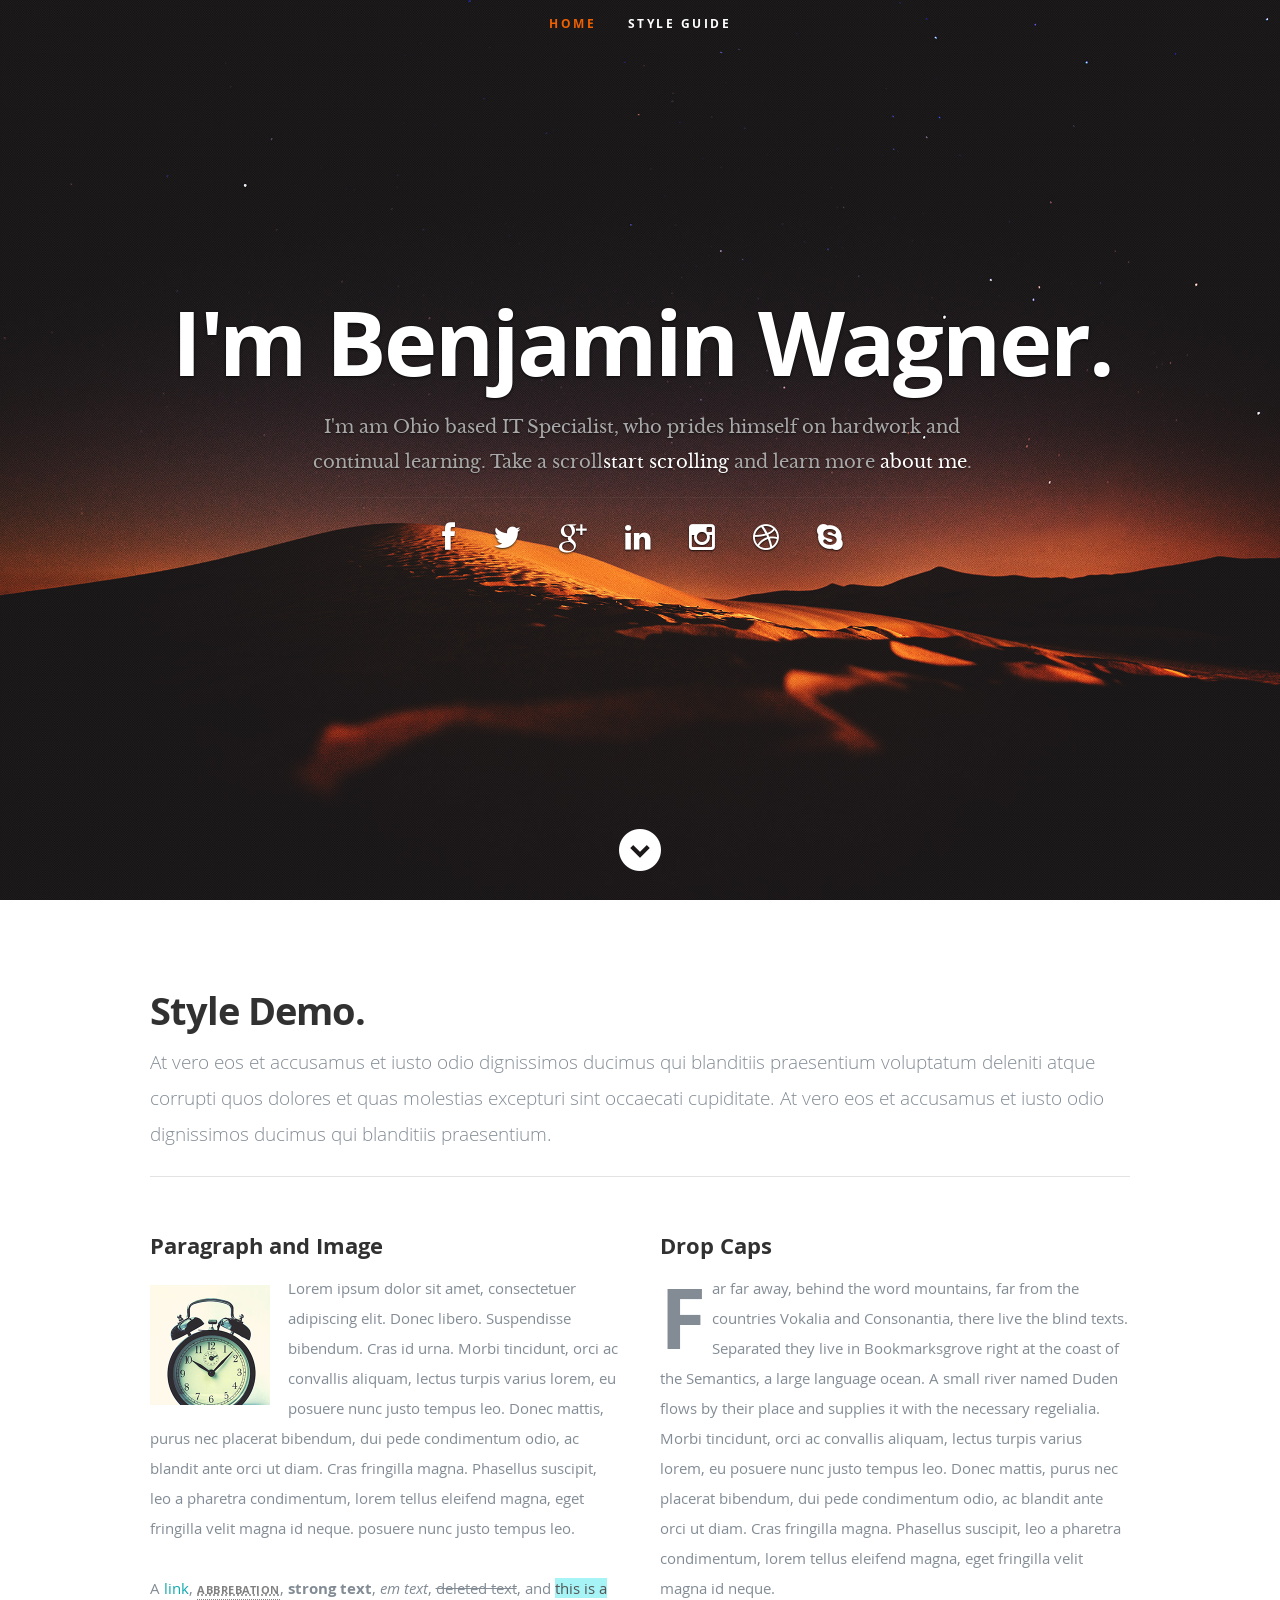
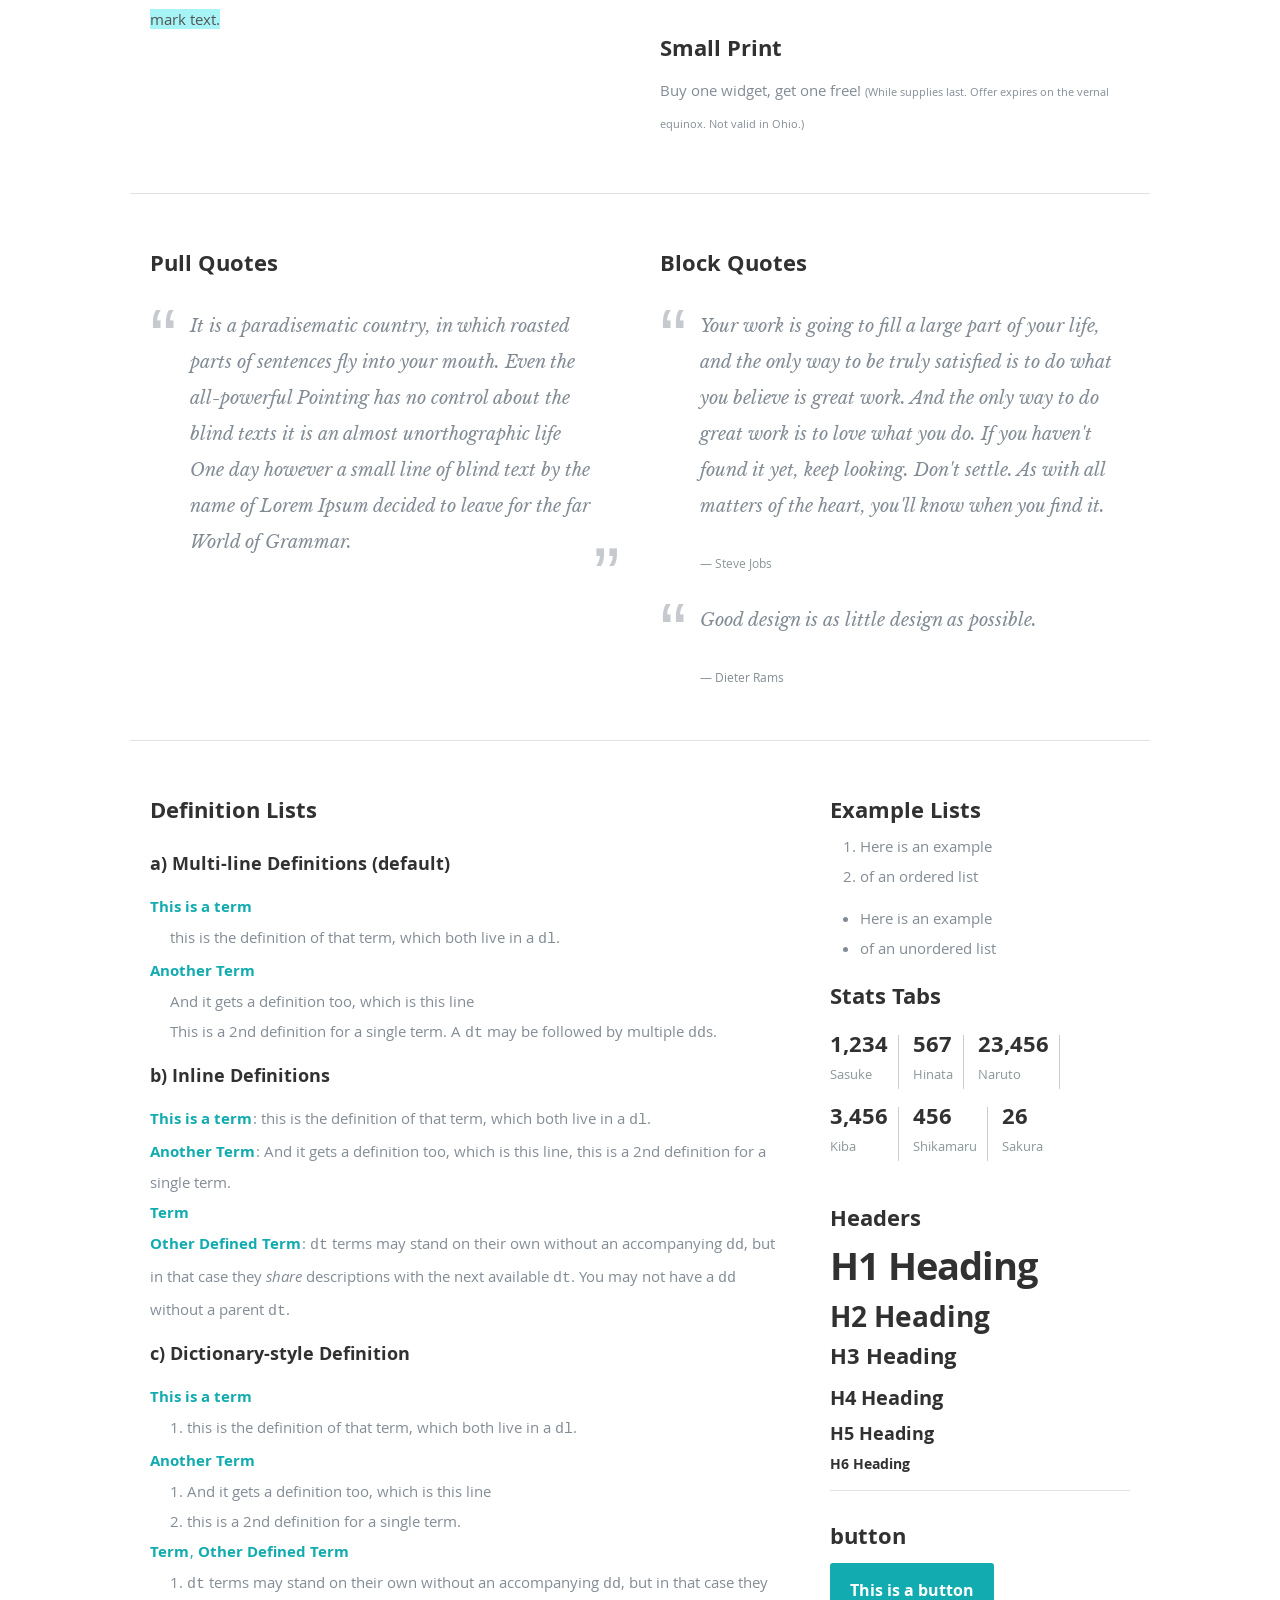
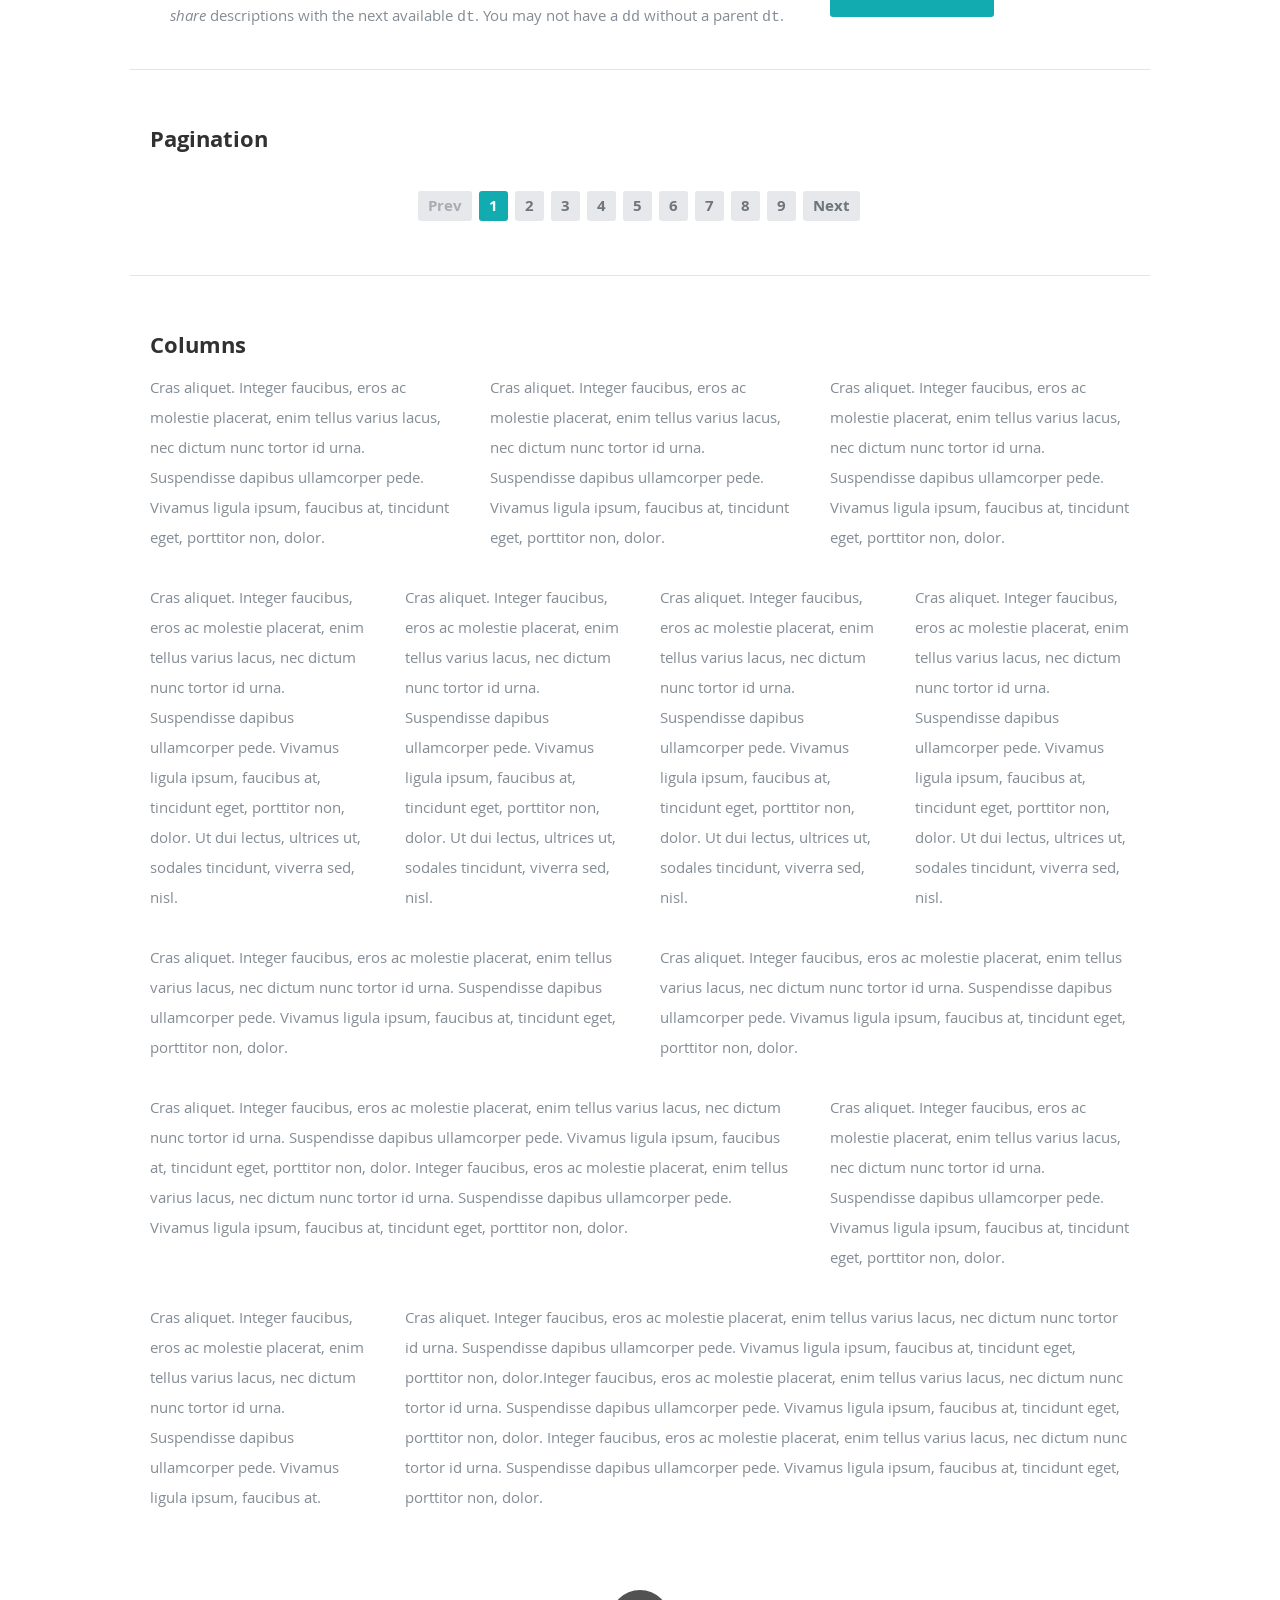
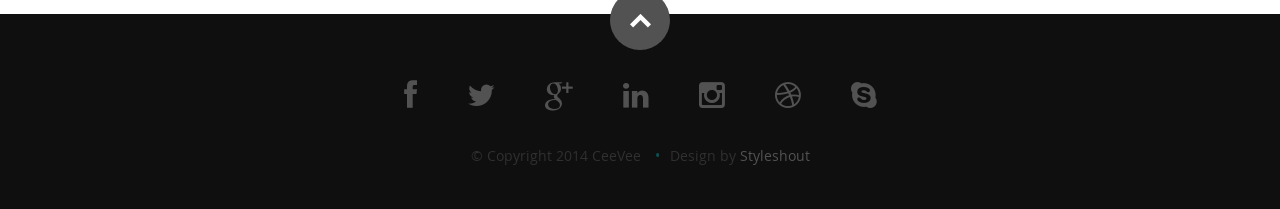
==== commit 261bfd01: "moddifing name" ====
--- a/demo.html
+++ b/demo.html
@@ -52,9 +52,8 @@
 
       <div class="row banner">
          <div class="banner-text">
-            <h1 class="responsive-headline">I'm Jonathan Doe.</h1>
-            <h3>I'm a Manila based <span>graphic designer</span>, <span>illustrator</span> and <span>webdesigner</span> creating awesome and
-            effective visual identities for companies of all sizes around the globe. Let's <a class="smoothscroll" href="#about">start scrolling</a>
+            <h1 class="responsive-headline">I'm Benjamin Wagner.</h1>
+            <h3>I'm am Ohio based IT Specialist, who prides himself on hardwork and continual learning. Take a scroll<a class="smoothscroll" href="#about">start scrolling</a>
             and learn more <a class="smoothscroll" href="#about">about me</a>.</h3>
             <hr />
             <ul class="social">
